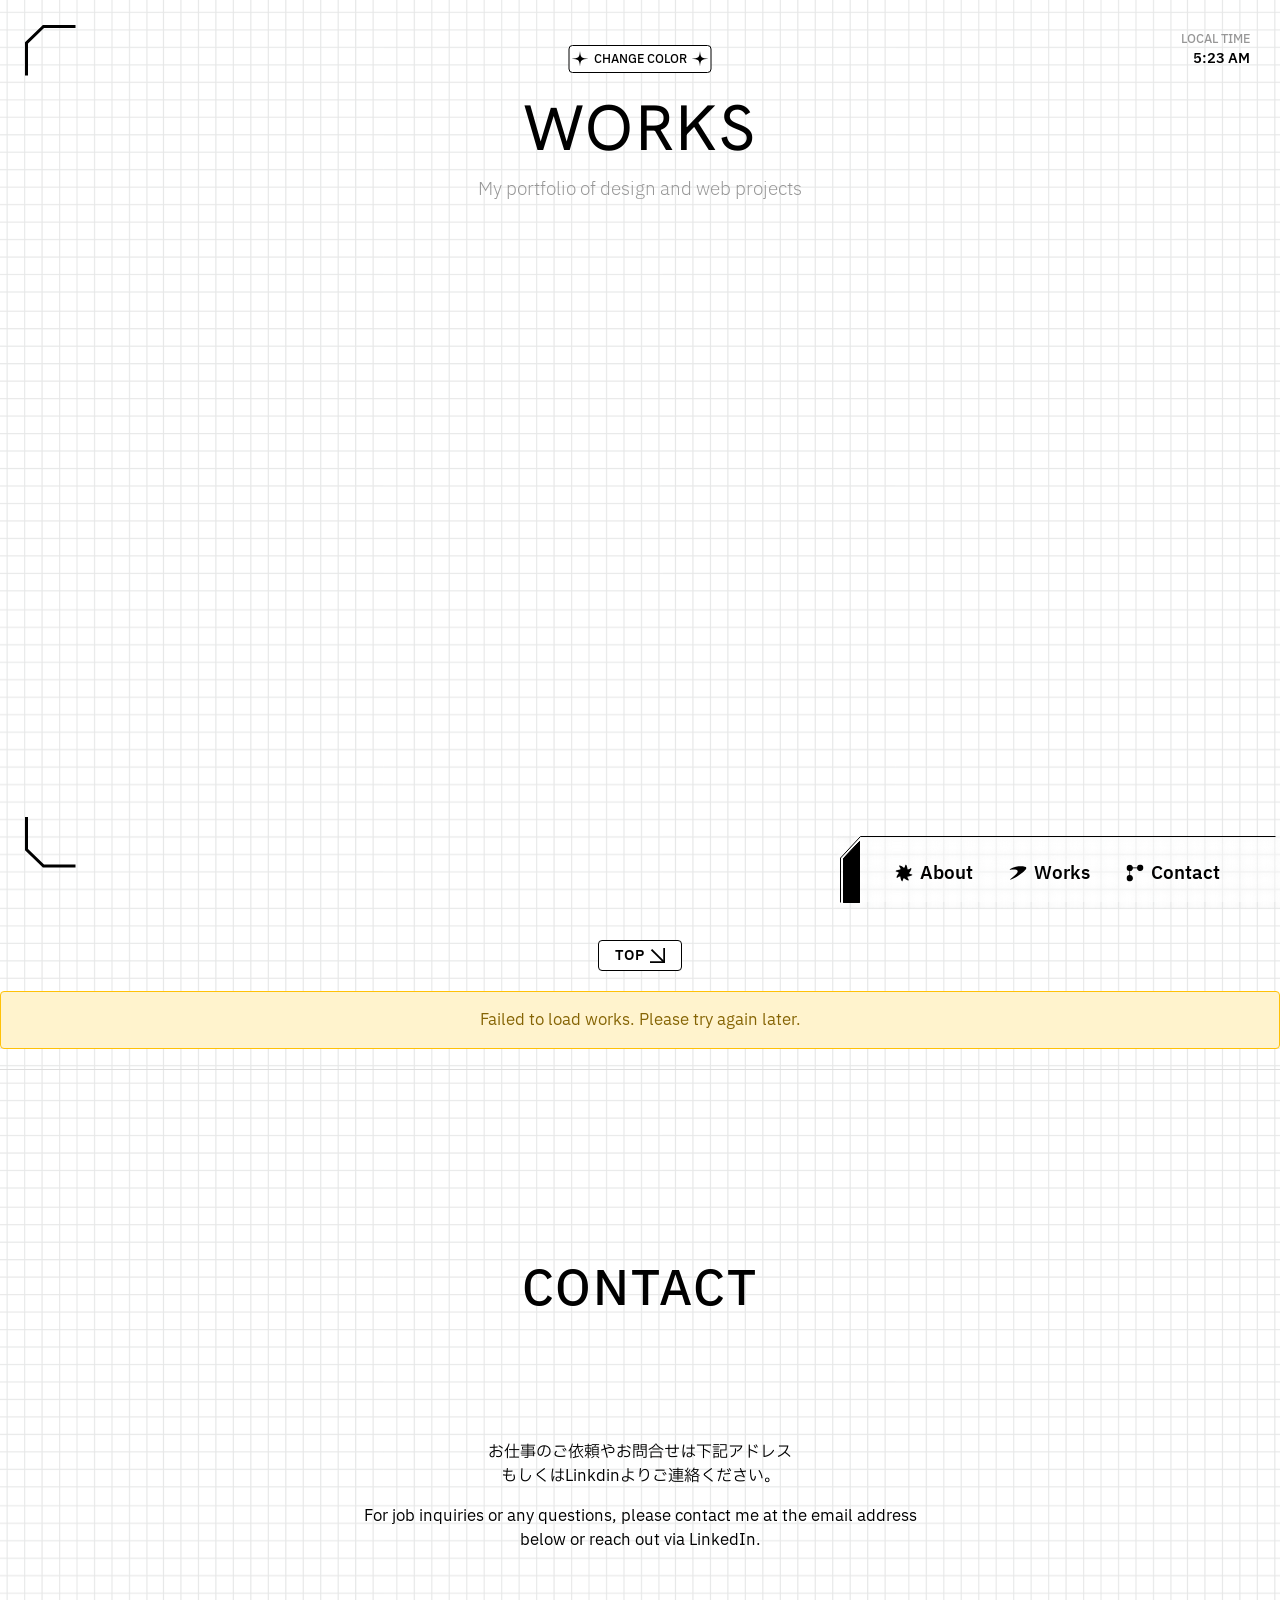
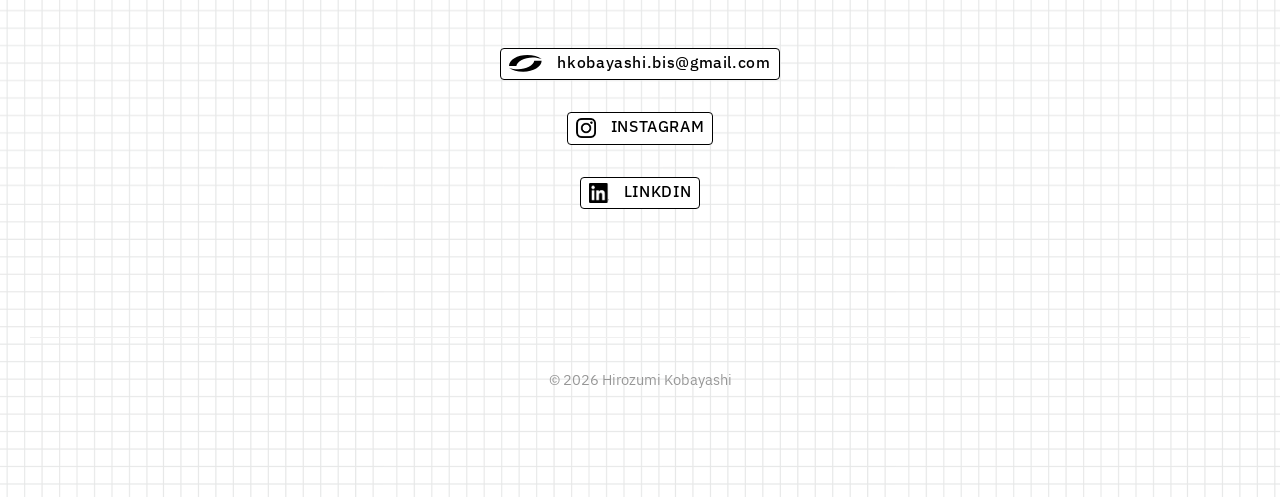
==== archive.html @ ba801292 "Initial commit" ====
<!DOCTYPE html>
<html lang="ja">

<head>
    <meta charset="UTF-8">
    <meta name="viewport" content="width=device-width, initial-scale=1.0">
    <title>Works - Zumi Portfolio</title>
    <link rel="preconnect" href="https://fonts.googleapis.com">
    <link rel="preconnect" href="https://fonts.gstatic.com" crossorigin>
    <link
        href="https://fonts.googleapis.com/css2?family=Hanken+Grotesk:ital,wght@0,100..900;1,100..900&family=IBM+Plex+Sans+JP:wght@100;200;300;400;600;700&display=swap"
        rel="stylesheet">
    <link rel="stylesheet" href="style.css">
    <link rel="stylesheet" href="assets/css/main.css">
    <link rel="stylesheet" href="assets/css/archive.css">
</head>

<body>
    <!-- Navigation Fixed Header -->
     <header class="site-header fixed-header">
        <div class="header-container">
            <div class="header-border">
                <svg xmlns="http://www.w3.org/2000/svg" width="436" height="67" viewBox="0 0 436 67" fill="none">
                    <path id="border1" d="M19.5 5.5V66.5H3.5V22.5L19.5 5.5Z" fill="black" />
                    <path id="border2" d="M435.5 0.5H20.4661L0.5 22.0278V66.5M19.5 5.5V66.5H3.5V22.5L19.5 5.5Z"
                        stroke="black" />
                </svg>
                <!-- Primary Navigation -->
                <nav class="site-nav">
                    <ul class="nav-menu">
                        <li class="nav-item">
                            <a href="index.html#about" class="nav-link">
                                <svg xmlns="http://www.w3.org/2000/svg" width="337" height="337" viewBox="0 0 337 337"
                                    fill="none" alt="About Icon" class="nav-icon">
                                    <path
                                        d="M334.28 197C313.28 193 290.28 189 272.28 176C267.28 167 275.28 159 281.28 152C296.28 131 308.28 112 314.28 87C315.28 80 312.28 70 304.28 71C288.28 85 268.28 96 247.28 99C242.28 100 239.28 95 238.28 91C235.28 63 227.28 36 216.28 11C213.28 5 207.28 0 200.28 0C193.28 1 195.28 10 194.28 15C190.28 33 186.28 50 175.28 64C172.28 68 167.28 66 163.28 64C138.28 46 115.28 30 86.28 22C81.28 21 77.28 23 73.28 25C69.28 27 71.28 30 71.28 32C82.28 51 96.28 67 99.28 89C99.28 94 95.28 97 91.28 97C62.28 101 36.28 108 10.28 120C3.28004 124 -2.71996 132 1.28004 140C22.28 143 42.28 147 61.28 159C65.28 161 67.28 165 65.28 169C54.28 188 40.28 204 31.28 224C27.28 233 24.28 241 21.28 250C20.28 256 22.28 262 27.28 265C29.28 266 32.28 266 34.28 264L37.28 261C40.28 260 42.28 258 44.28 256C59.28 248 72.28 237 89.28 238C92.28 238 95.28 238 96.28 242C99.28 254 99.28 265 102.28 277C103.28 281 104.28 284 105.28 288C110.28 302 113.28 316 122.28 329C125.28 334 132.28 339 139.28 335C143.28 318 145.28 302 152.28 286C156.28 279 160.28 268 169.28 272C174.28 274 179.28 278 184.28 282C204.28 297 226.28 307 249.28 315C253.28 316 257.28 315 260.28 313C262.28 311 267.28 308 265.28 305C252.28 287 240.28 268 236.28 247C238.28 239 247.28 238 254.28 238C280.28 235 304.28 227 328.28 215C333.28 212 339.28 203 334.28 197Z" />
                                </svg>
                                <span>About</span>
                            </a>
                        </li>
                        <li class="nav-item">
                            <a href="./archive.html" class="nav-link">
                                <svg xmlns="http://www.w3.org/2000/svg" width="370" height="292" viewBox="0 0 370 292"
                                    fill="none" class="nav-icon" alt="Works Icon">
                                    <path
                                        d="M44.8409 281.771C-87.4091 331.661 196.751 181.841 177.921 102.111C162.391 36.3907 -89.9589 108.481 34.2611 45.6407C155.011 -15.4493 352.221 -9.90923 368.971 31.0408C384.511 69.0108 177.081 231.881 44.8309 281.771H44.8409Z" />
                                </svg>
                                <span>Works</span>
                            </a>
                        </li>
                        <li class="nav-item">
                            <a href="#contact" class="nav-link">
                                <svg xmlns="http://www.w3.org/2000/svg" width="197" height="195" viewBox="0 0 197 195"
                                    fill="none" class="nav-icon" alt="Contact Icon">
                                    <path
                                        d="M159.171 0C139.929 0 124.094 14.5736 122.094 33.2848H74.1965C71.5914 15.2337 56.0668 1.35951 37.2927 1.35951C16.6954 1.35951 0 18.055 0 38.6523C0 57.8939 14.5737 73.7288 33.2849 75.7288V120.385C14.5737 122.385 0 138.22 0 157.462C0 178.059 16.6954 194.754 37.2927 194.754C57.8899 194.754 74.5855 178.059 74.5855 157.462C74.5855 138.22 60.0118 122.385 41.3006 120.385V75.7288C59.1435 73.8192 73.2142 59.332 74.4794 41.3045H122.09C124.09 60.0157 139.925 74.5894 159.167 74.5894C179.764 74.5894 196.46 57.8939 196.46 37.2967C196.46 16.6994 179.764 0.00393311 159.167 0.00393311L159.171 0Z" />
                                </svg>
                                <span>Contact</span>
                            </a>
                        </li>
                    </ul>
                </nav>
            </div>
            <div class="header-bg">
                <svg xmlns="http://www.w3.org/2000/svg" width="445" height="66" viewBox="0 0 445 66" fill="none">
                    <foreignObject x="0" y="0" width="0" height="0">
                        <div xmlns="http://www.w3.org/1999/xhtml"
                            style="backdrop-filter:blur(0px);clip-path:url(#bgblur_0_22_301_clip_path);height:100%;width:100%">
                        </div>
                    </foreignObject>
                    <path data-figma-bg-blur-radius="0" d="M20 0.133975L445 0V66H0V21.5L20 0.133975Z" fill="white"
                        fill-opacity="0.4" />
                    <defs>
                        <clipPath id="bgblur_0_22_301_clip_path" transform="translate(0 0)">
                            <path d="M20 0.133975L445 0V66H0V21.5L20 0.133975Z" />
                        </clipPath>
                    </defs>
                </svg>

            </div>
        </div>
    </header>

    <div class="screen-frame top">
        <svg xmlns="http://www.w3.org/2000/svg" width="51" height="51" viewBox="0 0 51 51" fill="none">
            <path d="M50.5 1.5L18.5 1.5L1.5 18V50.5" stroke="black" stroke-width="3" />
        </svg>
    </div>

    <div class="screen-frame bottom">
        <svg xmlns="http://www.w3.org/2000/svg" width="51" height="51" viewBox="0 0 51 51" fill="none">
            <path d="M50.5 49H18.5L1.5 32.5V0" stroke="black" stroke-width="3" />
        </svg>
    </div>

    <div class="local-time">
        <p class="time-label">LOCAL TIME</p>
        <p class="time-display" id="current-time">--:-- --</p>
    </div>

    <button id="btn-toggle"><svg xmlns="http://www.w3.org/2000/svg" width="17" height="16" viewBox="0 0 17 16"
            fill="none">
            <path
                d="M17 7.81817C9.71271 8.43728 9.16754 8.93359 8.5 15.6363C7.8269 8.93359 7.28729 8.43216 0 7.81817C7.28729 7.19906 7.83246 6.70275 8.5 0C9.1731 6.70275 9.71271 7.20418 17 7.81817Z" />
        </svg><span>CHANGE COLOR</span><svg xmlns="http://www.w3.org/2000/svg" width="17" height="16"
            viewBox="0 0 17 16" fill="none">
            <path
                d="M17 7.81817C9.71271 8.43728 9.16754 8.93359 8.5 15.6363C7.8269 8.93359 7.28729 8.43216 0 7.81817C7.28729 7.19906 7.83246 6.70275 8.5 0C9.1731 6.70275 9.71271 7.20418 17 7.81817Z" />
        </svg></button>

    <!-- Main Content Wrapper -->
    <div class="site-main-wrapper">
        <!-- Works Archive Section -->
        <section class="archive-section">
            <div class="archive-container">
                <!-- ページタイトル -->
                <div class="archive-header">
                    <h1>Works</h1>
                    <p>My portfolio of design and web projects</p>
                </div>

                <!-- Works グリッド -->
                <div class="works-grid" id="works-grid">
                    
                </div>
            </div>
            </section>
             <div class="link-wrapper" style="justify-content: center;">
                    <a href="./index.html" class="link-btn" target="_blank" rel="noopener noreferrer">
                        <span>TOP</span><svg xmlns="http://www.w3.org/2000/svg" width="15" height="15"
                            viewBox="0 0 39 39" fill="none">
                            <path d="M37 0V37H0" stroke-width="5"></path>
                            <line x1="35.9393" y1="36.0607" x2="3.93934" y2="4.06066" stroke-width="5"></line>
                        </svg>
                    </a>
                </div>
    </div>

    <!-- エラーメッセージ用 -->
    <div class="error-message" id="error-message" style="display: none;"></div>

    <!-- Footer -->
    <footer class="site-footer" id="contact">
            <div class="footer-container">
                <section class="contact-section">
                    <div class="contact-header">
                        <h2>Contact</h2>
                    </div>

                    <div class="contact-content">
                        <div class="contact-message">
                            <p>お仕事のご依頼やお問合せは下記アドレス<br>
                                もしくはLinkdinよりご連絡ください。</p>
                            <p>For job inquiries or any questions, please contact me at the email address below or reach
                                out via LinkedIn.</p>
                        </div>

                        <!-- Contact Links -->
                        <div class="contact-links">
                            <!-- Email -->
                            <a href="mailto:hkobayashi.bis@gmail.com" class="link-box email-link">
                                <svg xmlns="http://www.w3.org/2000/svg" width="33" height="17" viewBox="0 0 33 17"
                                    fill="none">
                                    <path
                                        d="M32.616 3.98827C30.0295 2.97522 26.9284 2.38487 23.5957 2.38487C15.231 2.38487 8.32946 6.10113 7.33794 10.9002H0C0 4.87999 8.23488 0 18.3934 0C24.1247 0 29.2435 1.55317 32.616 3.98893V3.98827Z" />
                                    <path
                                        d="M0 12.6695C2.58645 13.6826 5.68757 14.2729 9.02027 14.2729C17.385 14.2729 24.2865 10.5567 25.278 5.75757H32.616C32.616 11.7778 24.3811 16.6578 14.2225 16.6578C8.49124 16.6578 3.37249 15.1046 0 12.6689V12.6695Z"
                                        fill="black" />
                                </svg>
                                <span>hkobayashi.bis@gmail.com</span>
                            </a>

                            <!-- Instagram -->
                            <a href="https://www.instagram.com/zumi_3132" class="link-box instagram-link"
                                target="_blank" rel="noopener noreferrer">
                                <figure class="icon-box">
                                    <div class="icon-shadow"></div>
                                    <img src="assets/images/insta-i.png" alt="Instagram Icon" class="contact-icon">
                                </figure>
                                <span>INSTAGRAM</span>
                            </a>

                            <!-- LinkedIn -->
                            <a href="www.linkedin.com/in/zumi3132" class="link-box linkedin-link" target="_blank"
                                rel="noopener noreferrer">
                                <figure class="icon-box">
                                    <div class="icon-shadow"></div>
                                    <img src="assets/images/linkdin-i.png" alt="LinkedIn Icon" class="contact-icon">
                                </figure>
                                <span>LINKDIN</span>
                            </a>
                        </div>
                    </div>

                    <!-- Copyright -->
                    <div class="copyright">
                        <p>© 2026 Hirozumi Kobayashi</p>
                    </div>
                </section>
            </div>
        </footer>
    <script src="assets/js/main.js"></script>
    <script src="assets/js/archive.js"></script>
</body>

</html>
---- style.css ----
/*!
Theme Name: My Portfolio
Theme URI: https://example.com
Author: Hirozumi Kobayashi
Author URI: https://example.com
Description: A modern web design portfolio theme
Version: 1.0.0
License: GPL v2 or later
License URI: https://www.gnu.org/licenses/gpl-2.0.html
Text Domain: my-portfolio
Domain Path: /languages
*/

/* Reset & Base Styles */
* {
  margin: 0;
  padding: 0;
  box-sizing: border-box;
}

html, body {
  width: 100%;
  height: 100%;
}

body {
  font-family: 'IBM Plex Sans JP', 'Noto Sans JP', sans-serif;
  font-size: 16px;
  line-height: 1.5;
  color: var(--color-primary);
  background:url('assets/images/whole-bg.png') repeat center center;
  background-size: 40% auto;
}

/* Typography */
h1, h2, h3, h4, h5, h6 {
  font-family:  'IBM Plex Sans JP', 'Noto Sans JP', sans-serif;
  font-weight: 500;
  line-height: 1.2;
  margin: 0;
}

h1 {
  font-size: 150px;
  font-weight: 400;
  letter-spacing: 0;
  line-height: 1;
}

h2 {
  font-size: 64px;
  letter-spacing: 2.56px;
  text-transform: uppercase;
  margin-bottom: 24px;
}

p {
  margin: 0;
  margin-block-start: 0;
    margin-block-end: 0;
}

a {
  color: var(--color-primary);
  text-decoration: none;
}

a:hover {
  text-decoration: underline;
  transition:all 0.3s ease;
}
.wait:hover {
  cursor: url('./assets/images/wait-hover.png'), auto;
}
/* Container */
.container {
  max-width: 1280px;
  margin: 0 auto;
  padding: 0 30px;
}

/* Navigation */
nav {
  font-family: 'Hanken Grotesk', sans-serif;
  font-size: 18px;
  font-weight: 600;
}

nav ul {
  list-style: none;
  display: flex;
  gap: 36px;
  align-items: center;
}

nav li {
  display: flex;
  gap: 8px;
  align-items: center;
}

nav a {
  color: var(--color-primary);
  text-decoration: none;
  transition: opacity 0.3s ease;
}

nav a:hover {
  opacity: 0.7;
}

/* Buttons */
button, .btn {
  border: 1px solid ;
  background: #fff;
  font-size: 14px;
  cursor: pointer;
  transition: all 0.3s ease;
  font-family: 'IBM Plex Sans JP', sans-serif;
  font-weight: 500;
}

button:hover, .btn:hover {
  background: var(--color-primary);
  color: #fff;
}
.link-btn{
  font-size: 14px;
  font-weight: 600;
  text-transform: uppercase;
  letter-spacing: 0.48px;
  color: var(--color-primary);
  background-color: var(--color-secondary); 
  border: 1px solid var(--color-primary); 
  padding: 4px 16px;
  border-radius: 4px;
  cursor: pointer;
  align-items: center;
  display: inline-flex;
  gap: 6px;
}
.link-btn svg path,
.link-btn svg line {
  stroke: var(--color-primary);
}
.link-btn:hover svg {
  transition: 0.3s ease-in-out;
  transform: rotate(-45deg);
}

/* Links with Icons */
.link-box {
  display: inline-flex;
  align-items: center;
  gap: 15px;
  border: 1px solid ;
  padding: 8px;
  border-radius: 4px;
  background: #fff;
  font-size: 18px;
  font-family: 'IBM Plex Sans JP', sans-serif;
  font-weight: 500;
  letter-spacing: 0.72px;
  margin: 16px 0;
}

.link-box img {
  width: 20px;
  height: 20px;
}
.shadow-wrapper {
      filter: drop-shadow(-7px 7px 0 rgb(196, 196, 196, 0.9));

}
/* Sections */
section {
  padding: 96px 0;
}

/* Works Section */
.works-section {
  padding: 96px 0;
}

.section-container {
  max-width: 1280px;
  margin: 0 auto;
  padding: 0 30px;
}

.section-title {
  font-size: 48px;
  letter-spacing: 2.56px;
  text-transform: uppercase;
  margin-bottom: 64px;
  font-family: "IBM Plex Sans JP", sans-serif;
  font-weight: 500;
}

/* Works Grid */
/* Styles managed by archive.css for works-grid layout */

.portfolio-item {
  cursor: pointer;
  transition: transform 0.3s ease;
}

.portfolio-item:hover {
  transform: translateY(-8px);
  opacity: 0.8;
}

.portfolio-thumbnail {
  width: 100%;
  height: 300px;
  overflow: hidden;
  border-radius: 4px;
  margin-bottom: 16px;
  background: #f0f0f0;
}

.portfolio-image {
  width: 100%;
  height: 100%;
  object-fit: cover;
}

.placeholder-image {
  display: flex;
  align-items: center;
  justify-content: center;
  width: 100%;
  height: 100%;
  background: #e0e0e0;
  color: #999;
  font-size: 14px;
}

.portfolio-info {
  padding: 0 8px;
}

.portfolio-title {
  font-size: 20px;
  font-weight: 600;
  margin-bottom: 8px;
  font-family: 'Hanken Grotesk', sans-serif;
}

.portfolio-role,
.portfolio-tool,
.portfolio-period {
  font-size: 14px;
  color: var(--color-accent);
  margin-bottom: 4px;
}

/* Work Detail Section */
.work-detail-section {
  padding: 96px 0;
}

.back-link {
  display: inline-block;
  margin-bottom: 32px;
  font-size: 16px;
  font-weight: 500;
  color: var(--color-primary);
  text-decoration: none;
  transition: opacity 0.3s ease;
}

.back-link:hover {
  opacity: 0.7;
}

.work-detail {
  padding: 48px;
  border-radius: 4px;
}

.work-detail-header h1 {
  font-size: 48px;
  font-weight: 400;
  margin-bottom: 32px;
  font-family: 'Hanken Grotesk', sans-serif;
}

.work-detail-meta {
  display: grid;
  grid-template-columns: repeat(auto-fit, minmax(200px, 1fr));
  gap: 32px;
  margin-bottom: 48px;
  padding-bottom: 48px;
  border-bottom: 1px solid #f0f0f0;
}

.meta-item h4 {
  font-size: 12px;
  font-weight: 600;
  color: var(--color-accent);
  text-transform: uppercase;
  letter-spacing: 0.48px;
  margin-bottom: 8px;
  font-family: 'IBM Plex Sans JP', sans-serif;
}

.meta-item p {
  font-size: 16px;
  color: var(--color-primary);
}

.work-detail-thumbnail {
  margin-bottom: 48px;
}

.work-detail-thumbnail img {
  width: 100%;
  height: auto;
  border-radius: 4px;
}

.work-section {
  margin-bottom: 48px;
}

.work-section h2 {
  font-size: 24px;
  letter-spacing: 0;
  text-transform: none;
  margin-bottom: 16px;
  font-family: 'Hanken Grotesk', sans-serif;
}

.work-content {
  font-size: 16px;
  line-height: 1.8;
  color: var(--color-primary);
}

.work-images {
  display: grid;
  grid-template-columns: repeat(auto-fit, minmax(250px, 1fr));
  gap: 24px;
}

.work-image-figure {
  margin: 0;
  overflow: hidden;
  border-radius: 4px;
}

.work-image {
  width: 100%;
  height: auto;
  display: block;
}

/* No Works Message */
.no-works,
.loading {
  text-align: center;
  padding: 48px;
  font-size: 18px;
  color: var(--color-accent);
}

/* Contact Section */
.contact-section {
  text-align: center;
}

.contact-header {
  margin-bottom: 48px;
}

.contact-message {
  margin-bottom: 32px;
  font-size: 16px;
  line-height: 1.8;
}

.contact-links {
  display: flex;
  gap: 24px;
  justify-content: center;
  flex-wrap: wrap;
  margin-bottom: 32px;
}
.icon-box {
  position: relative;
  width: 20px;
  height:20px;
}
.contact-icon {
  width: 24px;
  height: 24px;
  position: relative;
  z-index: 1;
}
.icon-shadow {
  content: '';
  width: 20px;
  height:20px;
  background-color:var(--color-primary);
  position: absolute;
  top: 0;
  left: 0;
  mix-blend-mode: lighten;
  z-index: 2;
}

.copyright {
  margin-top: 48px;
  padding-top: 48px;
  border-top: 1px solid #f0f0f0;
  font-size: 14px;
  color: var(--color-accent);
}

/* Responsive */
@media (max-width: 768px) {
  h1 {
    font-size: 48px;
  }

  h2 {
    font-size: 32px;
    letter-spacing: 1.28px;
  }

  nav ul {
    gap: 20px;
  }

  nav a {
    font-size: 14px;
  }

  section {
    padding: 48px 0;
  }

  .container {
    padding: 0 20px;
  }

  .section-container {
    padding: 0 20px;
  }

  .works-grid {
    grid-template-columns: 1fr;
    gap: 24px;
  }

  .portfolio-thumbnail {
    height: 200px;
  }

  .work-detail {
    padding: 24px;
  }

  .work-detail-header h1 {
    font-size: 32px;
  }

  .work-detail-meta {
    grid-template-columns: 1fr;
    gap: 16px;
  }

  .work-images {
    grid-template-columns: 1fr;
  }

  .contact-links {
    flex-direction: column;
  }
}
---- assets/css/main.css ----
/* Additional Styles for My Portfolio Theme */

:root {
  --color-primary: #000;
  --color-secondary: #fff;
  --color-accent: #969696;
  --spacing-xs: 8px;
  --spacing-sm: 16px;
  --spacing-md: 24px;
  --spacing-lg: 48px;
  --spacing-xl: 96px;
  --radius: 4px;
  --transition: all 0.3s ease;
  --bp-tablet: 768px;
  --bp-mobile: 480px;
}

/* Header Styles */
.site-header {
  position: fixed;
  bottom: -1vh;
  right: 0;
  background: transparent;
  z-index: 1000;
  padding: 0 ;
}

.header-container {
  display: flex;
  justify-content: space-between;
  align-items: center;
  margin: 0 auto;
}
.header-border {
  fill: #fff;
  stroke-width: 1px;
  stroke: var(--color-primary);
  position: absolute;
  top: 50%;
  left: 50%;
  transform: translate(-50%, -50%);
  z-index: 99;
}
.header-border svg #border1 {
  fill: var(--color-primary);
}
.header-border svg #border2 {
  stroke: var(--color-primary);
}
.header-bg {
  fill: rgba(255, 255, 255, 0.9);
  backdrop-filter: blur(3px);
}
.site-logo {
  flex: 0 0 auto;
}

.site-logo img {
  height: 66px;
  width: auto;
}

.site-nav {
  flex: 1 1 auto;
  display: flex;
  justify-content: center;
  position: absolute;
  top: 50%;
  left: 50%;
  transform: translate(-50%, -50%);
}

.nav-menu {
  list-style: none;
  display: flex;
  gap: 36px;
}

.nav-item {
  display: flex;
  gap: 8px;
  align-items: center;
}

.nav-link {
  display: flex;
  gap: 8px;
  align-items: center;
  color: var(--color-primary);
  text-decoration: none;
  font-family: "IBM Plex Sans JP", sans-serif;
  font-size: 18px;
  font-weight: 600;
  transition: var(--transition);
}

.nav-link:hover {
  opacity: 0.7;
}

.nav-icon {
  width: 17px;
  height: 17px;
  color: var(--color-primary);
}
.nav-icon path {
  fill: var(--color-primary);
}

.local-time {
  position: fixed;
  top: 30px;
  right: 30px;
  flex: 0 0 auto;
  text-align: right;
  font-size: 12px;
  font-weight: 500;
  z-index: 999;
}

.time-label {
  color: var(--color-accent);
  font-size: 12px;
}

.time-display {
  font-size: 14px;
  font-weight: 600;
}
.screen-frame {
  position: fixed;
  left: 25px;
  stroke-width: 1px;
  stroke: var(--color-primary);
}
.screen-frame path {
  stroke: var(--color-primary);
}
.screen-frame.top {
  top: 25px;
}
.screen-frame.bottom {
  bottom: 25px;
}
#btn-toggle {
  display: flex;
  position: fixed;
  top: 5%;
  right: 50%;
  transform: translateX(50%);
  padding: 4px 2px;
  justify-content: center;
  align-items: center;
  gap: 5px;
  align-self: stretch;
  font-size: 12px;
  font-family: "IBM Plex Sans JP";
  font-weight: 500;
  color: var(--color-primary);
  border: 1px solid var(--color-primary);
  border-radius: 4px;
  cursor: pointer;
  transition: all 0.3s ease;
  z-index: 999;
}
#btn-toggle path {
  fill: var(--color-primary);
}
#btn-toggle :hover{
  color: var(--color-secondary);
}
#btn-toggle :hover path {
  fill: var(--color-secondary);
}
#btn-toggle.active {
  background: var(--color-primary);
  color: var(--color-secondary);
}
#btn-toggle.active path {
  fill: var(--color-secondary);
}
#btn-toggle.active :hover path {
  fill: var(--color-primary);
}
/* Hero Section */
.hero-section {
  padding-top: 60px;
  padding-bottom: 48px;
}

.hero-container {
  display: grid;
  grid-template-columns: 1fr 1fr;
  gap: 64px;
  max-width: 1280px;
  margin: 0 auto;
  padding: 0 40px;
  align-items: center;
  height: 85vh;
}

.hero-left {
  display: flex;
  flex-direction: column;
  gap: 1.1vw;
  align-items: flex-start;
  height: 100%;
  justify-content: space-between;
}

.hero-title {
  font-size: 48px;
  font-family: "IBM Plex Sans JP", sans-serif;
  font-weight: 500;
  line-height: 1;
  margin-bottom: 15px;
}

.hero-subtitle {
  display: flex;
  flex-direction: column;
  gap: 45px;
  margin-bottom: 30px;
}

.hero-subtitle h2 {
  font-size: 24px;
  font-weight: 500;
  letter-spacing: 2.56px;
  text-transform: uppercase;
  line-height: 1.2;
  margin: 0;
}

.portfolio-preview img {
  width: 100%;
  height: auto;
  display: block;
}

.compass-box {
  width: 112px;
  height: 160px;
  display: flex;
  flex-direction: column;
  align-items: center;
  justify-content: center;
  background: var(--color-primary); /* これがボーダー色 */
  padding: 20px 1px 1px 1px;
  gap: 5%;
  clip-path: polygon(0 0, 100% 0, 100% 100%, 20px 100%, 0 calc(100% - 20px));
}
.box-inner {
  width: 100%;
  height: 100%;
  background: #fff;
  clip-path: inherit; /* 同じ形にする */
}

/* SVG はボックス幅に合わせて正方形で収める */
.compass-wrap {
  width: 80%;
  aspect-ratio: 1 / 1;
  flex-shrink: 0;
  margin: 10px auto 5px;
}
svg#compass {
  width: 100%;
  height: 100%;
  overflow: visible;
  display: block;
}
.compass-wrap svg circle,
.compass-wrap svg line {
  stroke: var(--color-primary);
}
.compass-wrap #needle polygon {
  fill: var(--color-primary);
}
/* テキスト表示エリア */
.readout {
  width: 100%;
  display: flex;
  flex-direction: column;
  align-items: center;
  gap: 2%;
}

.deg {
  font-size: 9.5%; /* 124px × 9.5% ≈ 11.8px */
  letter-spacing: 0.02em;
  color: var(--color-primary);
  white-space: nowrap;
  /* フォントサイズをボックス幅基準に */
  font-size: clamp(10px, 9.5%, 12px);
}

.dir {
  font-size: clamp(10px, 8%, 10px);
  letter-spacing: 0.05em;
  color: #aaa;
  min-height: 1em;
}
.scroll-btn {
  display: inline-flex;
  flex-direction: column;
  align-items: center;
  width: 42px;
  height: auto;
  justify-content: center;
  gap: 10px;
  background: transparent;
  border-radius: 50%;
  font-family: "IBM Plex Sans JP";
  font-size: 11px;
  font-style: normal;
  font-weight: 600;
  line-height: normal;
  letter-spacing: -0.22px;

}
.scroll-btn path,
.scroll-btn line {
  stroke: var(--color-primary);
}
.scroll-btn:hover svg {
  transition: 0.3s ease-in-out;
  transform: rotate(45deg);
}
.shadow-wrapper:has(.compass-box) {
  position: absolute;
  top: 20%;
  right: 30px;
}
.hero-left-bottom{
  width: 40%;
}
.shadow-wrapper:has(.intro-txt) {
  position: relative;
  width: 100%;
  max-width: 300px;
  margin-top: 20px;
}
.intro-txt {
  color: var(--color-primary);
  font-family: "IBM Plex Sans JP";
  font-size: 11px;
  font-style: normal;
  font-weight: 400;
  line-height: 110%; /* 15.4px */
  text-transform: uppercase;
  display: flex;
  flex-direction: column;
  align-items: center;
  justify-content: center;
  background: var(--color-primary); /* これがボーダー色 */
  padding: 20px 1px 1px 1px;
  gap: 5%;
  clip-path: polygon(0 0, 100% 0, 100% 100%, 20px 100%, 0 calc(100% - 20px));
}
.intro-txt .box-inner {
  padding: 12px 12px 17px 12px;
}
.intro-txt .box-inner p{
  overflow: hidden;
   animation: typing 2s steps(11), typingEffect .5s step-end infinite alternate;
}

/* 影 */
.card-shadow {
  filter: drop-shadow(-7px 7px 0 rgb(196, 196, 196, 0.9));
  position: absolute;
  width: 57%;
}
.card-shadow#no1 {
  top: 48%;
  right: 50%;
  transform: translate(50%, -50%);
  z-index: 4;
  perspective: 500px;
  touch-action: pinch-zoom;
}
#no1 .card-border-outer:before {
  content: "";
  position: absolute;
  top: 0;
  right: 0;
  width: 5%;
  height: auto;
  aspect-ratio: 1 / 1;
  background: url("../images/close-b.png") no-repeat center center / contain;
   background-color: var(--color-primary);
  z-index: 3;
}


/* 黒い細ボーダー */
.card-border-outer {
  padding: 1px;
  background: var(--color-primary);
  clip-path: polygon(
    0 9%,
    4.5% 0,
    100% 0,
    100% 9%,
    100% 82.5%,
    95.5% 90%,
    60.5% 90%,
    54.5% 98%,
    4.5% 98%,
    0 89%
  );
   --ease-out-cubic: cubic-bezier(0.33, 1, 0.68, 1);

  transition: rotate 0.2s var(--ease-out-cubic);
}


/* 白い太ボーダー */
.card-border-inner {
  padding: 5px;
  background: #fff;
  clip-path: inherit;
}

/* 中身 */
.card-content {
  width: 100%;
  height: 100%;
  overflow: hidden;
  clip-path: inherit;
}

.card-content img {
  width: 100%;
  height: 100%;
  object-fit: cover;
}
.card-content .transparent{
  background:
    repeating-radial-gradient(#000 0 0.0001%, var(--color-secondary) 0 0.0002%)
      50% 0/2500px 2500px,
    repeating-conic-gradient(#000 0 0.0001%, var(--color-secondary) 0 0.0002%)
      60% 60%/2500px 2500px;
  background-blend-mode: difference;
  animation: tv_noise 3s infinite alternate;
  width: 100%;
  aspect-ratio: 27/16;
}
@keyframes tv_noise {
  100% {
    background-position:
      50% 0,
      60% 50%;
  }
}
.shadow-wrapper::before{
  content: "";
    position: absolute;
    top: 0;
    right: 0;
    height: 19px;
    aspect-ratio: 1 / 1;
    background: url("../images/close-b.png") no-repeat center center / contain;
    background-color: var(--color-primary);
    z-index: 3;
}
.shadow-wrapper:has(.meter-container) {
    position: absolute;
    bottom:34%;
    right: 50px;
}
.meter-container {
  width: 166px;
  height: auto;
  clip-path: polygon(0 0, 100% 0, 100% 100%, 20px 100%, 0 calc(100% - 20px));
  background-color: var(--color-primary);
  padding: 20px 1px 1px 1px;
}
.meter-inner {
  width: 100%;
  height: 100%;
  background: #fff;
  clip-path: inherit; /* 同じ形にする */
  padding: 5px 0 15px;
}
.row {
  border-top: 1.5px solid var(--color-text-primary);
  padding: 0.4rem 0 0.5rem;
  width: 90%;
  margin: 0 auto;
      border-bottom: 1px solid var(--color-primary);
}
.row:last-child {
  border-bottom: 1.5px solid var(--color-text-primary);
  padding-bottom: 0.1rem;
}
.top-line {
  display: flex;
  align-items: center;
  gap: 0;
  margin-bottom: 4px;
}
.num {
  font-size: 10px;
  font-weight: 500;
  letter-spacing: 0.04em;
  color: var(--color-text-primary);
  white-space: nowrap;
  margin-right: 4px;
}
.bar-area {
  flex: 1;
  height: 14px;
  overflow: hidden;
  position: relative;
}
.bar-area canvas {
  display: block;
  position: absolute;
  top: 0;
  left: 0;
  aspect-ratio: auto;
  width: 100px;
}
.label {
  font-size: 11px;
  font-weight: 500;
  letter-spacing: 0.02em;
  text-transform: uppercase;
  color: var(--color-text-primary);
  line-height: 1.3;
  margin-top: 3px;
}
.noise-line {
  width: 100%;
}
#portrait-inner {
  position: relative;
  overflow: hidden;
}

#portrait-inner img {
  display: block;
  width: 100%;
}

/* グリッチレイヤー */
#portrait-inner::before,
#portrait-inner::after {
  content: "";
  position: absolute;
  inset: 0;
  background: url("../images/self-portrait.png") no-repeat center/contain;
  opacity: 1;
}

/* About Section */
.about-section {
  padding: 96px 0;
}

.about-wrapper {
  max-width: 1280px;
  margin: 0 auto;
  padding: 0 30px;
}

.about-title {
  font-family: "IBM Plex Sans JP", sans-serif;
  font-size: 48px;
  font-weight: 500;
  text-transform: uppercase;
  letter-spacing: 2.88px;
  margin-bottom: 64px;
  text-align: right;
}

.about-content {
  display: grid;
  grid-template-columns: 264px 1fr;
  gap: 64px;
  align-items: flex-start;
}

.about-image-container {
  width: 264px;
  height: 264px;
  border: 2px solid var(--color-primary);
  flex-shrink: 0;
  overflow: hidden;
  position: relative;
}
.image-shadow{
  background-color: var(--color-primary);
  width: 100%;
  height: 100%;
  position: absolute;
  top: 0;
  left: 0;
  mix-blend-mode:lighten;
  opacity: 0.8;
}


.about-image {
  width: 100%;
  height: 100%;
  /* object-fit: cover; */
  display: block;
}

.about-info {
  display: flex;
  flex-direction: column;
  gap: 16px;
}

/* About Metadata */
.about-metadata {
  display: flex;
  flex-direction: column;
  gap: 0;
}

.metadata-row {
  display: grid;
  grid-template-columns: 100px 1fr;
  gap: 32px;
  padding: 8px 10px;
  border-bottom: 1px solid var(--color-primary);
  align-items: baseline;
  margin-left: 20px;
  position: relative;
}
.metadata-row::before {
  content: "";
  position: absolute;
  left: -16px;
  bottom: 6px;
  width: 20px;
  height: 1px;
  background: var(--color-primary);
  transform: rotate(45deg);
}

.metadata-label {
  font-family: "IBM Plex Sans JP", sans-serif;
  font-size: 14px;
  font-weight: 500;
  text-transform: uppercase;
  letter-spacing: 0.56px;
  color: var(--color-primary);
}

.metadata-value {
  font-family: "Hanken Grotesk", sans-serif;
  font-size: 16px;
  font-weight: 400;
  text-transform: uppercase;
  letter-spacing: 0.64px;
  color: var(--color-primary);
}

/* About Profile */
.about-profile {
  display: grid;
  grid-template-columns: 100px 1fr;
  gap: 32px;
  padding: 8px 10px 16px;
  border-bottom: 1px solid var(--color-primary);
  margin-left: 20px;
  position: relative;
  flex-shrink: 0;
}
.about-profile::before {
  content: "";
  position: absolute;
  left: -16px;
  bottom: 6px;
  width: 20px;
  height: 1px;
  background: var(--color-primary);
  transform: rotate(45deg);
}

.profile-header {
  display: flex;
  flex-direction: column;
  justify-content: start;
  gap: 24px;
  width: 100px;
}

.profile-title {
  font-family: "IBM Plex Sans JP", sans-serif;
  font-size: 14px;
  font-weight: 500;
  text-transform: uppercase;
  letter-spacing: 0.56px;
  color: var(--color-primary);
  margin: 0;
}

.language-toggle {
  display: flex;
  flex-direction: column;
  gap: 8px;
}

.lang-btn {
  font-family: "IBM Plex Sans JP", sans-serif;
  font-size: 16px;
  font-weight: 600;
  text-align: center;
  text-transform: uppercase;
  letter-spacing: 0.64px;
  line-height: 24px;
  background: transparent;
  width: 30px;
  border: 1px solid var(--color-primary);
  cursor: pointer;
  transition: all 0.3s ease;
  color: var(--color-primary);
  justify-content: center;
  align-items: center;
}

.lang-btn.active {
  background: var(--color-primary);
  color: var(--color-secondary);
}

.lang-btn:hover {
  opacity: 0.8;
}

.profile-text {
  font-family: "Noto Sans JP", sans-serif;
  font-size: 14px;
  line-height: 150%;
  letter-spacing: 0.64px;
  color: var(--color-primary);
  display: block;
  transition: opacity 0.3s ease;
}
.profile-text p {
  flex-shrink: 0;
}

.profile-text.hidden {
  display: none;
}

/* Works Section */
.works-section {
  padding: 96px 30px;
}

#works-container {
  max-width: 1280px;
  height: auto;
  margin: 0 auto;
}

.view-more-btn {
  display: inline-flex;
  align-items: center;
  gap: 8px;
  border: 1px solid var(--color-primary);
  background: transparent;
  padding: 12px 24px;
  border-radius: 4px;
  font-size: 12px;
  font-weight: 600;
  text-transform: uppercase;
  letter-spacing: 0.48px;
  cursor: pointer;
  transition: var(--transition);
  margin-bottom: 48px;
}

.view-more-btn:hover {
  background: var(--color-primary);
  color: white;
}
.link-wrapper {
  display: flex;
  justify-content: end;
  margin-top: 40px;
  width: 100%;
}


.portfolio-gallery,
.portfolio-grid {
  display: grid;
  grid-template-columns: repeat(3, 1fr);
  gap: 32px;
}

.portfolio-item {
  position: relative;
  overflow: hidden;
  border-radius: 8px;
  cursor: pointer;
  transition: transform 0.3s ease;
}

.portfolio-item:hover {
  transform: scale(1.02);
}

.portfolio-item:hover .portfolio-image {
  opacity: 0.8;
}

.portfolio-image-wrapper {
  position: relative;
  overflow: hidden;
  background: #f0f0f0;
  aspect-ratio: 1;
}

.portfolio-image {
  width: 100%;
  height: 100%;
  object-fit: cover;
  transition: opacity 0.3s ease;
}

.portfolio-placeholder {
  width: 100%;
  height: 100%;
  background:
    linear-gradient(
      135deg,
      #f0f0f0 25%,
      transparent 25%,
      transparent 75%,
      #f0f0f0 75%,
      #f0f0f0
    ),
    linear-gradient(
      135deg,
      #f0f0f0 25%,
      transparent 25%,
      transparent 75%,
      #f0f0f0 75%,
      #f0f0f0
    );
  background-size: 20px 20px;
  background-position:
    0 0,
    10px 10px;
  background-color: #fafafa;
}

.portfolio-title {
  font-size: 14px;
  font-weight: 600;
  text-transform: uppercase;
  letter-spacing: 0.56px;
  margin-top: 16px;
}

.portfolio-categories {
  display: flex;
  flex-wrap: wrap;
  gap: 8px;
  margin-top: 8px;
}

.portfolio-category {
  font-size: 12px;
  background: #f0f0f0;
  padding: 4px 8px;
  border-radius: 4px;
}

/* Footer */
.site-footer {
  border-top: 1px solid #ddd;
  padding: 96px 30px 10px;
}

.footer-container {
  max-width: 1280px;
  margin: 0 auto;
}

.contact-section {
  display: flex;
  flex-direction: column;
  gap: 48px;
}

.contact-header {
  position: relative;
}

.contact-header h2 {
  font-size: 48px;
  text-transform: uppercase;
  letter-spacing: 1.92px;
  margin-bottom: 24px;
}

.contact-content {
  display: flex;
  flex-direction: column;
  gap: 48px;
  align-items: center;
  text-align: center;
}

.contact-message {
  max-width: 591px;
}

.contact-message p {
  font-size: 16px;
  line-height: 1.5;
  margin-bottom: 16px;
}

.contact-links {
  display: flex;
  flex-direction: column;
  gap: 32px;
  width: auto;
}
.contact-links a svg path{
  fill: var(--color-primary);
}

.link-box {
  display: inline-flex;
  align-items: center;
  justify-content: center;
  gap: 15px;
  border: 1px solid var(--color-primary);
  padding: 4px 8px;
  border-radius: 4px;
  background: white;
  font-size: 15px;
  font-weight: 500;
  letter-spacing: 0.64px;
  text-decoration: none;
  color: var(--color-primary);
  transition: var(--transition);
  width: fit-content;
  margin: 0 auto;
}

.link-box:hover {
  background: var(--color-primary);
  color: white;
}

.contact-icon {
  width: 20px;
  height: 20px;
  flex-shrink: 0;
}

.copyright {
  text-align: center;
  padding-top: 32px;
  font-size: 14px;
  color: var(--color-accent);
}

/* Page Content */
.page-container {
  max-width: 1280px;
  margin: 0 auto;
  padding: 0 30px;
}

.page-content,
.page-about,
.page-works,
.single-portfolio,
.default-post {
  padding: 120px 30px 96px;
  background: white;
}

.page-content h1,
.page-about h1,
.page-works h1,
.single-portfolio h1 {
  font-size: 64px;
  text-transform: uppercase;
  letter-spacing: 2.56px;
  margin-bottom: 48px;
}

.page-body,
.page-content,
.portfolio-content {
  max-width: 900px;
  margin: 0 auto;
}

.page-body p,
.portfolio-content p {
  line-height: 1.8;
  margin-bottom: 16px;
  font-size: 16px;
}

/* Portfolio Filters */
.portfolio-filters {
  display: flex;
  gap: 12px;
  margin-bottom: 48px;
  flex-wrap: wrap;
}

.filter-btn {
  border: 1px solid var(--color-primary);
  background: white;
  padding: 8px 16px;
  border-radius: 4px;
  font-size: 14px;
  font-weight: 600;
  cursor: pointer;
  transition: var(--transition);
  text-transform: uppercase;
  letter-spacing: 0.56px;
}

.filter-btn:hover,
.filter-btn.active {
  background: var(--color-primary);
  color: white;
}

/* Related Works */
.related-works {
  margin-top: 96px;
  padding-top: 64px;
  border-top: 1px solid #ddd;
}

.related-works h2 {
  margin-bottom: 48px;
}

.related-works-grid {
  display: grid;
  grid-template-columns: repeat(3, 1fr);
  gap: 32px;
}

.related-item {
  text-align: center;
}

.related-item a {
  text-decoration: none;
  color: var(--color-primary);
}

/* Responsive Design */
@media (max-width: 1024px) {
  .hero-container,
  .portfolio-gallery,
  .portfolio-grid,
  .related-works-grid {
    grid-template-columns: 1fr;
  }

  .about-content {
    grid-template-columns: 1fr;
  }

  h1 {
    font-size: 80px;
  }

  .hero-title {
    font-size: 100px;
  }

  h2 {
    font-size: 48px;
  }
}

@media (max-width: 768px) {
  .site-header {
    padding: 20px;
  }

  .header-container {
    flex-direction: column;
    gap: 20px;
  }

  .nav-menu {
    gap: 20px;
    font-size: 14px;
  }

  .hero-section {
    padding-top: 100px;
    padding-bottom: 48px;
  }

  .hero-container {
    gap: 32px;
    padding: 0 20px;
  }

  .hero-title {
    font-size: 60px;
  }

  .hero-subtitle h2 {
    font-size: 32px;
    letter-spacing: 1.28px;
  }

  .about-section {
    padding: 48px 20px;
  }

  .about-wrapper {
    padding: 0 20px;
  }

  .about-title {
    font-size: 48px;
    letter-spacing: 1.92px;
    margin-bottom: 48px;
  }

  .about-content {
    grid-template-columns: 1fr;
    gap: 32px;
    align-items: center;
  }

  .about-image-container {
    margin: 0 auto;
  }

  .about-info {
    gap: 32px;
  }

  .works-section,
  .site-footer {
    padding: 48px 20px;
  }

  .section-title {
    font-size: 48px;
    letter-spacing: 1.92px;
  }

  .metadata-row {
    grid-template-columns: 1fr;
    gap: 8px;
  }

  .portfolio-gallery,
  .portfolio-grid,
  .related-works-grid {
    grid-template-columns: repeat(2, 1fr);
    gap: 20px;
  }

  .contact-message p {
    font-size: 14px;
  }

  .link-box {
    font-size: 14px;
  }

  .page-content h1,
  .page-about h1,
  .page-works h1,
  .single-portfolio h1 {
    font-size: 48px;
  }
}

@media (max-width: 480px) {
  .hero-title {
    font-size: 40px;
  }

  .hero-subtitle h2 {
    font-size: 24px;
    letter-spacing: 0.96px;
  }

  h2 {
    font-size: 32px;
  }

  .section-title {
    font-size: 32px;
  }

  .about-title {
    font-size: 36px;
    letter-spacing: 1.44px;
  }

  .about-image-container {
    width: 100%;
    height: auto;
    max-width: 264px;
  }

  .profile-header {
    flex-direction: column;
    align-items: flex-start;
  }

  .metadata-label {
    font-size: 12px;
  }

  .metadata-value {
    font-size: 14px;
  }

  .lang-btn {
    font-size: 11px;
    padding: 5px 10px;
  }

  .profile-text {
    font-size: 13px;
    line-height: 1.8;
  }

  .portfolio-gallery,
  .portfolio-grid,
  .related-works-grid {
    grid-template-columns: 1fr;
  }

  nav ul {
    gap: 16px;
  }

  .nav-link {
    font-size: 14px;
  }

  .header-container {
    padding: 0 20px;
  }
}

/* Animations */
@keyframes fadeInUp {
  from {
    opacity: 0;
    transform: translateY(20px);
  }
  to {
    opacity: 1;
    transform: translateY(0);
  }
}

.portfolio-item {
  animation: fadeInUp 0.6s ease-out;
}

.section-title {
  animation: fadeInUp 0.6s ease-out 0.2s both;
}

/* Utility Classes */
.hidden {
  display: none;
}

.visible {
  display: block;
}

.text-center {
  text-align: center;
}

.mt-lg {
  margin-top: var(--spacing-lg);
}

.mb-lg {
  margin-bottom: var(--spacing-lg);
}

.px-lg {
  padding-left: var(--spacing-lg);
  padding-right: var(--spacing-lg);
}

/* Slideshow Styles */
.slideshow-container {
  position: relative;
  width: 100%;
  height: 100%;
  aspect-ratio: 27/16;
  overflow: hidden;
  clip-path: inherit;
}

.slide {
  position: absolute;
  top: 0;
  left: 0;
  width: 100%;
  height: 100%;
  opacity: 0;
  transition: opacity 0.2s ease-in-out;
  z-index: 1;
  filter: brightness(105%) contrast(90%) hue-rotate(25deg) opacity(99%) saturate(109%);
}

.slide.active {
  opacity: 1;
  z-index: 2;
}

.slide img {
  width: 100%;
  height: 100%;
  object-fit: cover;
  aspect-ratio: 487	/306;
}
.shadow-wrapper:has(.scope-wrap) {
    position: absolute;
    width: 15%;
    max-width: 250px;
    bottom: 11%;
    right: 30px;
}
.scope-wrap{
    background:var(--color-primary);
    display:flex;
    flex-direction:column;
    align-items:center;
    justify-content:center;
    clip-path: polygon(0 0, 100% 0, 100% 100%, 20px 100%, 0 calc(100% - 20px));
    padding: 20px 1px 1px 1px;
    position:relative;
}
  .screen{
    position:relative;
    width:100%;
    max-width:640px;
    aspect-ratio:640/390;
    overflow:hidden;
    background:var(--color-secondary);
    clip-path: inherit;
  }
  canvas{position:absolute;inset:0;width:100%;height:100%;}
  .readout-scope{
    color:var(--color-secondary);
    font-size:12px;
    letter-spacing:0.1em;
    animation:blk 3.5s step-end infinite;
    text-align: center;
    position: absolute;
    left: 5%;
    top:1%;
  }
  @keyframes blk{
    0%,72%{opacity:1}
    75%{opacity:0}
    80%{opacity:1}
    84%{opacity:0}
    88%{opacity:1}
  }
/* * モンスターの基本設定 */
.shadow-wrapper:has(.monster-container) {
    width: 112px;
}
.monster-container {
   width: 112px;
  height: 140px;
  display: flex;
  flex-direction: column;
  align-items: center;
  justify-content: center;
  background: var(--color-primary); /* これがボーダー色 */
  padding: 20px 1px 1px 1px;
  gap: 5%;
  clip-path: polygon(0 0, 100% 0, 100% 100%, 20px 100%, 0 calc(100% - 20px));
}
.monster-inner {
  width: 100%;
  height: 100%;
  background: #fff; /* モンスターの本体色 */
  clip-path: inherit; /* 同じ形にする */
  position: relative;
}
.speech{
  margin: 15px auto 0;
  text-align: center;
  font-size: 13px;
  color: var(--color-primary);
}
:root {
  --px-size: 5px; /* 1ピクセルの大きさ */
}

.pixel-monster {
  position: absolute;
  bottom: 40%;
  left: 27%;
  width: var(--px-size);
  height: var(--px-size);
  opacity: 0.9;
  /* 影は「x座標 y座標 色」の順。すべて--px-sizeの倍数です。
     0%（静止画）の形状：画像を忠実に再現
  */
  box-shadow: 
    /* 耳 */
    calc(var(--px-size) * 3) 0 var(--color-primary),
    calc(var(--px-size) * 3) calc(var(--px-size) * 1) var(--color-primary),
    calc(var(--px-size) * 6) 0 var(--color-primary),
    calc(var(--px-size) * 6) calc(var(--px-size) * 1) var(--color-primary),
    /* 胴体 */
    calc(var(--px-size) * 1) calc(var(--px-size) * 2) var(--color-primary),
    calc(var(--px-size) * 2) calc(var(--px-size) * 2) var(--color-primary),
    calc(var(--px-size) * 3) calc(var(--px-size) * 2) var(--color-primary),
    calc(var(--px-size) * 4) calc(var(--px-size) * 2) var(--color-primary),
    calc(var(--px-size) * 5) calc(var(--px-size) * 2) var(--color-primary),
    calc(var(--px-size) * 6) calc(var(--px-size) * 2) var(--color-primary),
    calc(var(--px-size) * 7) calc(var(--px-size) * 2) var(--color-primary),
    calc(var(--px-size) * 8) calc(var(--px-size) * 2) var(--color-primary),
    /* 目の列：白い目を2個配置 */
    calc(var(--px-size) * 1) calc(var(--px-size) * 3) var(--color-primary),
    calc(var(--px-size) * 2) calc(var(--px-size) * 3) var(--color-secondary),  /* 左目 */
    calc(var(--px-size) * 3) calc(var(--px-size) * 3) var(--color-primary),
    calc(var(--px-size) * 4) calc(var(--px-size) * 3) var(--color-primary),
    calc(var(--px-size) * 5) calc(var(--px-size) * 3) var(--color-primary),
    calc(var(--px-size) * 6) calc(var(--px-size) * 3) var(--color-primary),
    calc(var(--px-size) * 7) calc(var(--px-size) * 3) var(--color-secondary),  /* 右目 */
    calc(var(--px-size) * 8) calc(var(--px-size) * 3) var(--color-primary),
    /* 口の上の列 */
    calc(var(--px-size) * 1) calc(var(--px-size) * 4) var(--color-primary),
    calc(var(--px-size) * 2) calc(var(--px-size) * 4) var(--color-primary),
    calc(var(--px-size) * 3) calc(var(--px-size) * 4) var(--color-primary),
    calc(var(--px-size) * 4) calc(var(--px-size) * 4) var(--color-primary),
    calc(var(--px-size) * 5) calc(var(--px-size) * 4) var(--color-primary),
    calc(var(--px-size) * 6) calc(var(--px-size) * 4) var(--color-primary),
    calc(var(--px-size) * 7) calc(var(--px-size) * 4) var(--color-primary),
    calc(var(--px-size) * 8) calc(var(--px-size) * 4) var(--color-primary),
    /* 口のある最下層 */
    calc(var(--px-size) * 1) calc(var(--px-size) * 5) var(--color-primary),
    calc(var(--px-size) * 2) calc(var(--px-size) * 5) var(--color-primary),
    calc(var(--px-size) * 3) calc(var(--px-size) * 5) var(--color-primary),
    calc(var(--px-size) * 4) calc(var(--px-size) * 5) #fff, /* 口の空白（白） */
    calc(var(--px-size) * 5) calc(var(--px-size) * 5) #fff, /* 口の空白（白） */
    calc(var(--px-size) * 6) calc(var(--px-size) * 5) var(--color-primary),
    calc(var(--px-size) * 7) calc(var(--px-size) * 5) var(--color-primary),
    calc(var(--px-size) * 8) calc(var(--px-size) * 5) var(--color-primary),
      /* 最下層 */
    calc(var(--px-size) * 0) calc(var(--px-size) * 6) var(--color-primary),
    calc(var(--px-size) * 1) calc(var(--px-size) * 6) var(--color-primary),
    calc(var(--px-size) * 2) calc(var(--px-size) * 6) var(--color-primary),
    calc(var(--px-size) * 3) calc(var(--px-size) * 6) var(--color-primary),
    calc(var(--px-size) * 4) calc(var(--px-size) * 6) var(--color-primary),
    calc(var(--px-size) * 5) calc(var(--px-size) * 6) var(--color-primary),
    calc(var(--px-size) * 6) calc(var(--px-size) * 6) var(--color-primary),
    calc(var(--px-size) * 7) calc(var(--px-size) * 6) var(--color-primary),
    calc(var(--px-size) * 8) calc(var(--px-size) * 6) var(--color-primary),
    calc(var(--px-size) * 9) calc(var(--px-size) * 6) var(--color-primary),
  /* 最下層 */
    calc(var(--px-size) * 0) calc(var(--px-size) * 7) var(--color-primary),
    calc(var(--px-size) * 1) calc(var(--px-size) * 7) var(--color-primary),
    calc(var(--px-size) * 2) calc(var(--px-size) * 7) var(--color-primary),
    calc(var(--px-size) * 3) calc(var(--px-size) * 7) var(--color-primary),
    calc(var(--px-size) * 4) calc(var(--px-size) * 7) var(--color-primary),
    calc(var(--px-size) * 5) calc(var(--px-size) * 7) var(--color-primary),
    calc(var(--px-size) * 6) calc(var(--px-size) * 7) var(--color-primary),
    calc(var(--px-size) * 7) calc(var(--px-size) * 7) var(--color-primary),
    calc(var(--px-size) * 8) calc(var(--px-size) * 7) var(--color-primary),
    calc(var(--px-size) * 9) calc(var(--px-size) * 7) var(--color-primary);
  /* アニメーション設定 */
  animation: pogo 1s steps(2) infinite;
}

/* ポコポコ（2コマ）の動き */
@keyframes pogo {
  0%, 100% {
    transform: translateY(0) scale(1);
  }
  50% {
    /* 2コマ目で少し浮いて、少し縮む「ポコッ」とした動き */
    transform: translateY(calc(var(--px-size) * -1)) scale(1.02, 0.97);

  }
}
---- assets/css/archive.css ----
/**
 * Archive.css - Works List Page Styles
 * 
 * WORKSページの一覧表示スタイル
 */

/* =====================
   Archive Page Layout
   ===================== */

.archive-section {
  padding: 96px 0;
  min-height: 100vh;
}

.archive-container {
  max-width: 1280px;
  margin: 0 auto;
  padding: 0 50px;
}

/* =====================
   Archive Header
   ===================== */

.archive-header {
  text-align: center;
  margin-bottom: 80px;
}

.archive-header h1 {
  font-size: 64px;
  font-weight: 400;
  font-family: 'Hanken Grotesk', sans-serif;
  letter-spacing: 2.56px;
  text-transform: uppercase;
  margin-bottom: 16px;
  color: var(--color-primary);
}

.archive-header p {
  font-size: 18px;
  color: var(--color-accent);
  font-weight: 300;
}

/* =====================
   Works Grid Layout
   ===================== */
   .works-grid {
  display: grid;
  height: auto;
  grid-template-columns: repeat(2, 1fr);
  gap: 9%;
  position: relative;
}
.works-card-container{
  display: flex;
  position: relative;
  width: 100%;
  overflow: visible;
  aspect-ratio: 59.719 /40.281;
  transition: transform 0.3s ease;
  filter: drop-shadow(-7px 7px 0 rgb(196, 196, 196, 0.9));
}
   
.card-shadow:has(.works-content),.card-border-outer:has(.works-content){
  clip-path: polygon(0 4%, 4% 0, 100% 0, 100% 9%, 100% 82.5%, 95.5% 90%, 51% 90%, 45.5% 98%, 4.5% 98%, 0 89%);
  width: 100%;
}


/* =====================
   Card Image
   ===================== */

.works-card-image {
  /* 画像コンテナ */
  width: 100%;
  /* アスペクト比を固定（3:2） */
  aspect-ratio: 487	/306;
  
  /* 背景画像を中央表示・カバー */
  background-size: cover;
  background-position: center;
  background-color: #e0e0e0;
  /* ズームイン効果の準備 */
  transition: background-size 0.3s ease;
  clip-path: polygon(0 0%, 4% 0, 100% 0, 100% 9%, 100% 81.5%, 95.5% 89%, 50.5% 89%, 45% 98%, 4.5% 98%, 0 89%);
  width: 100%;
}


/* =====================
   Card Content
   ===================== */

.works-card-content {
  background: white;
  padding:0 8px 0 18px;
}

.works-card-title {
  font-size: 14px;
  font-family: "IBM Plex Sans JP";
font-style: normal;
font-weight: 500;
line-height: 150%; /* 21px */
letter-spacing: 0.56px;
  color: var(--color-primary);
  margin-bottom: 4px;
  /* テキストが長い場合は省略 */
  white-space: nowrap;
  overflow: hidden;
  text-overflow: ellipsis;
  border-bottom: solid 1px var(--color-primary);
}

.works-card-role {
  font-size: 14px;
  color: var(--color-accent);
  margin: 0;
  font-weight: 400;
}
.works-card-date{
  background: var(--color-primary);
  position: absolute;
  font-size: 13px;
  transform: rotate(90deg);
 right: -62px;
 top:42px;
 color: var(--color-secondary);
 padding: 2px 21px 2px 11px;
}

/* =====================
   Loading & Error States
   ===================== */

.loading-message {
  /* 3カラムをぐいぐい埋める */
  grid-column: 1 / -1;
  text-align: center;
  padding: 60px 20px;
  font-size: 18px;
  color: var(--color-accent);
}

.no-works {
  grid-column: 1 / -1;
  text-align: center;
  padding: 80px 20px;
  font-size: 20px;
  color: var(--color-accent);
}

.error-message {
  grid-column: 1 / -1;
  background: #fff3cd;
  border: 1px solid #ffc107;
  border-radius: 4px;
  padding: 16px;
  color: #856404;
  margin: 20px 0;
  text-align: center;
}

/* =====================
   Responsive Design
   ===================== */

/* タブレット（768px以下） */
@media (max-width: 768px) {
  .archive-section {
    padding: 64px 0;
  }

  .archive-container {
    padding: 0 20px;
  }

  .archive-header h1 {
    font-size: 48px;
    letter-spacing: 1.92px;
  }

  .archive-header p {
    font-size: 16px;
  }

  /* グリッドを2カラムに */
  .works-grid {
    grid-template-columns: repeat(2, 1fr);
    gap: 30px;
  }

  .archive-header {
    margin-bottom: 60px;
  }
}

/* スマートフォン（480px以下）*/
@media (max-width: 480px) {
  .archive-section {
    padding: 48px 0;
  }

  .archive-container {
    padding: 0 16px;
  }

  .archive-header h1 {
    font-size: 36px;
    letter-spacing: 1.44px;
  }

  .archive-header p {
    font-size: 14px;
  }

  /* グリッドを1カラムに */
  .works-grid {
    grid-template-columns: 1fr;
    gap: 20px;
  }

  .archive-header {
    margin-bottom: 40px;
  }

  .works-card-title {
    font-size: 18px;
  }

  .works-card-role {
    font-size: 13px;
  }
}
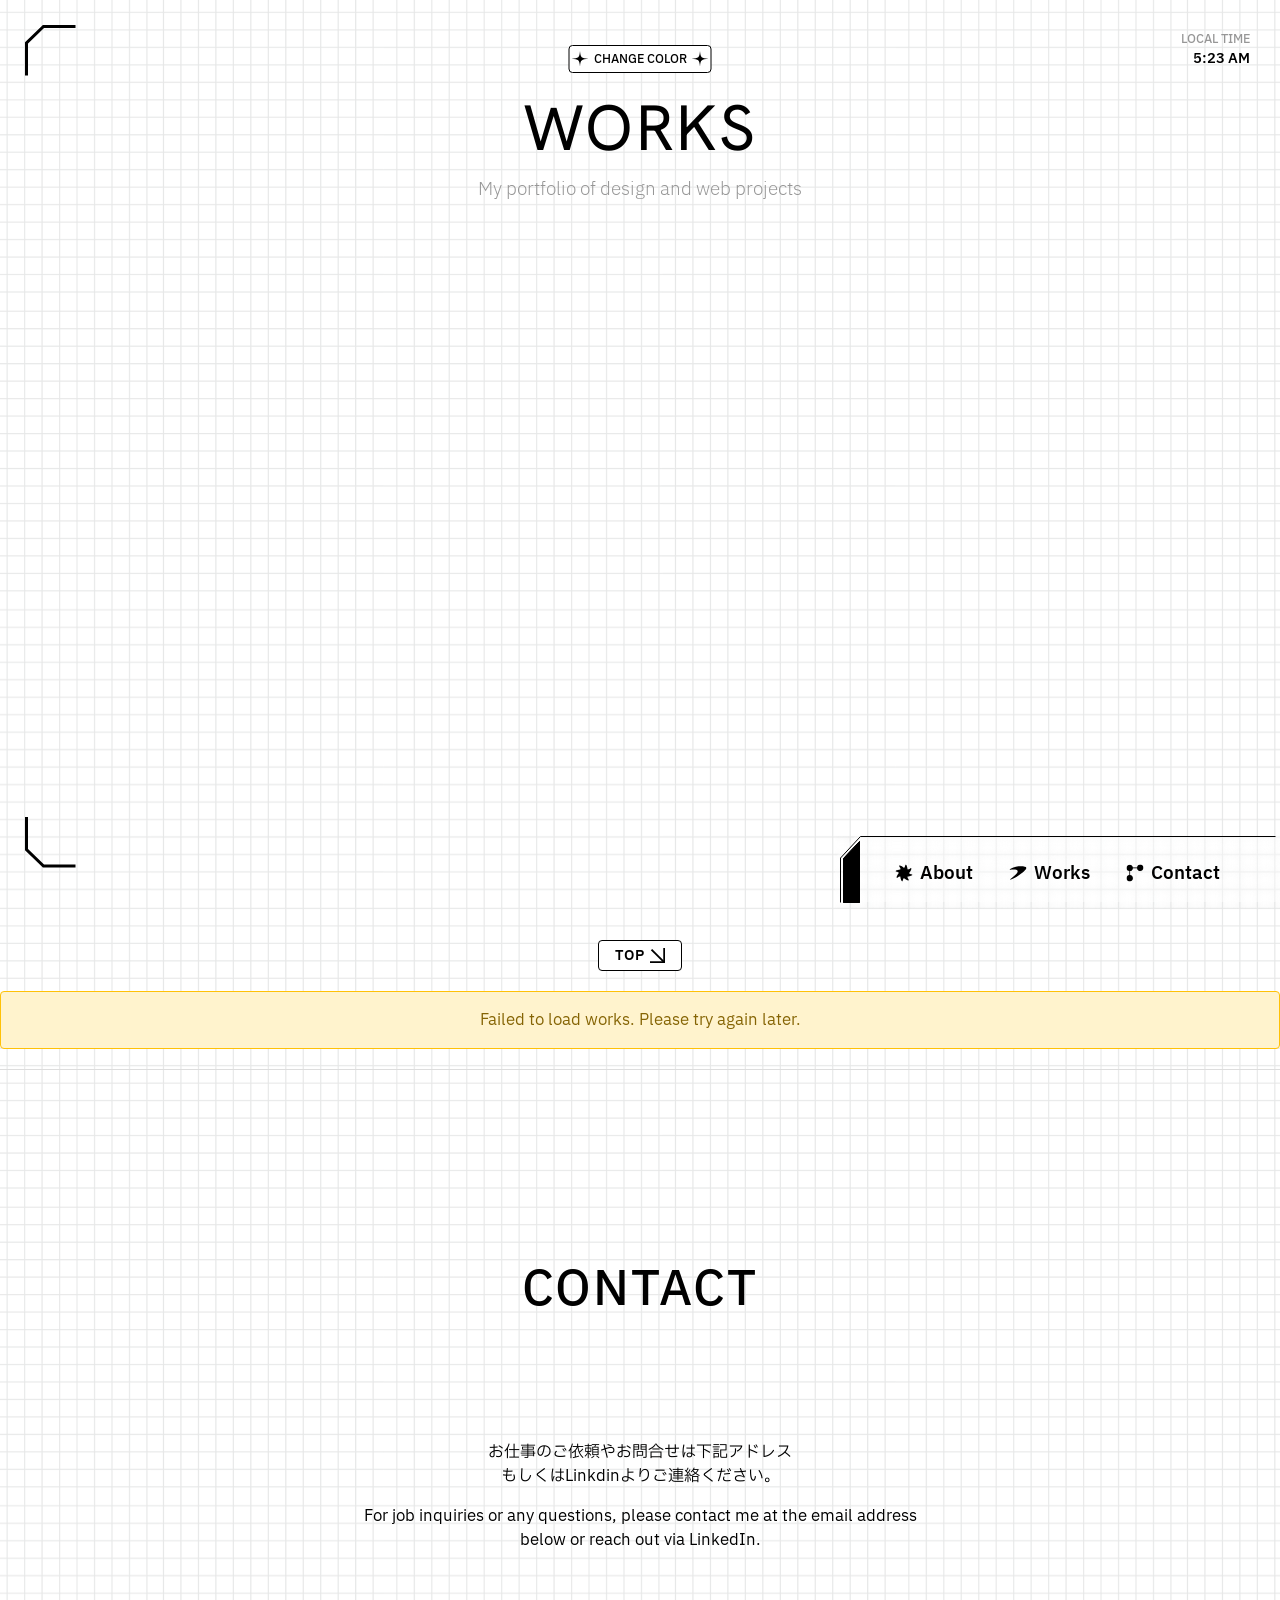
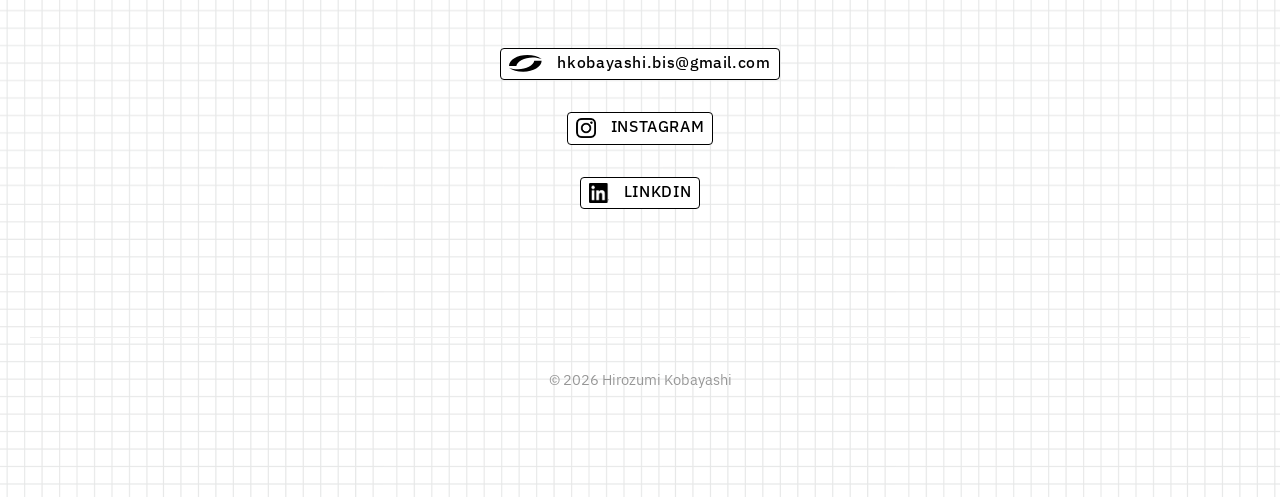
==== commit 4888c9c2: "りんくどいん修正" ====
--- a/archive.html
+++ b/archive.html
@@ -181,7 +181,7 @@
                             </a>
 
                             <!-- LinkedIn -->
-                            <a href="www.linkedin.com/in/zumi3132" class="link-box linkedin-link" target="_blank"
+                            <a href="https://www.linkedin.com/in/zumi3132/" class="link-box linkedin-link" target="_blank"
                                 rel="noopener noreferrer">
                                 <figure class="icon-box">
                                     <div class="icon-shadow"></div>
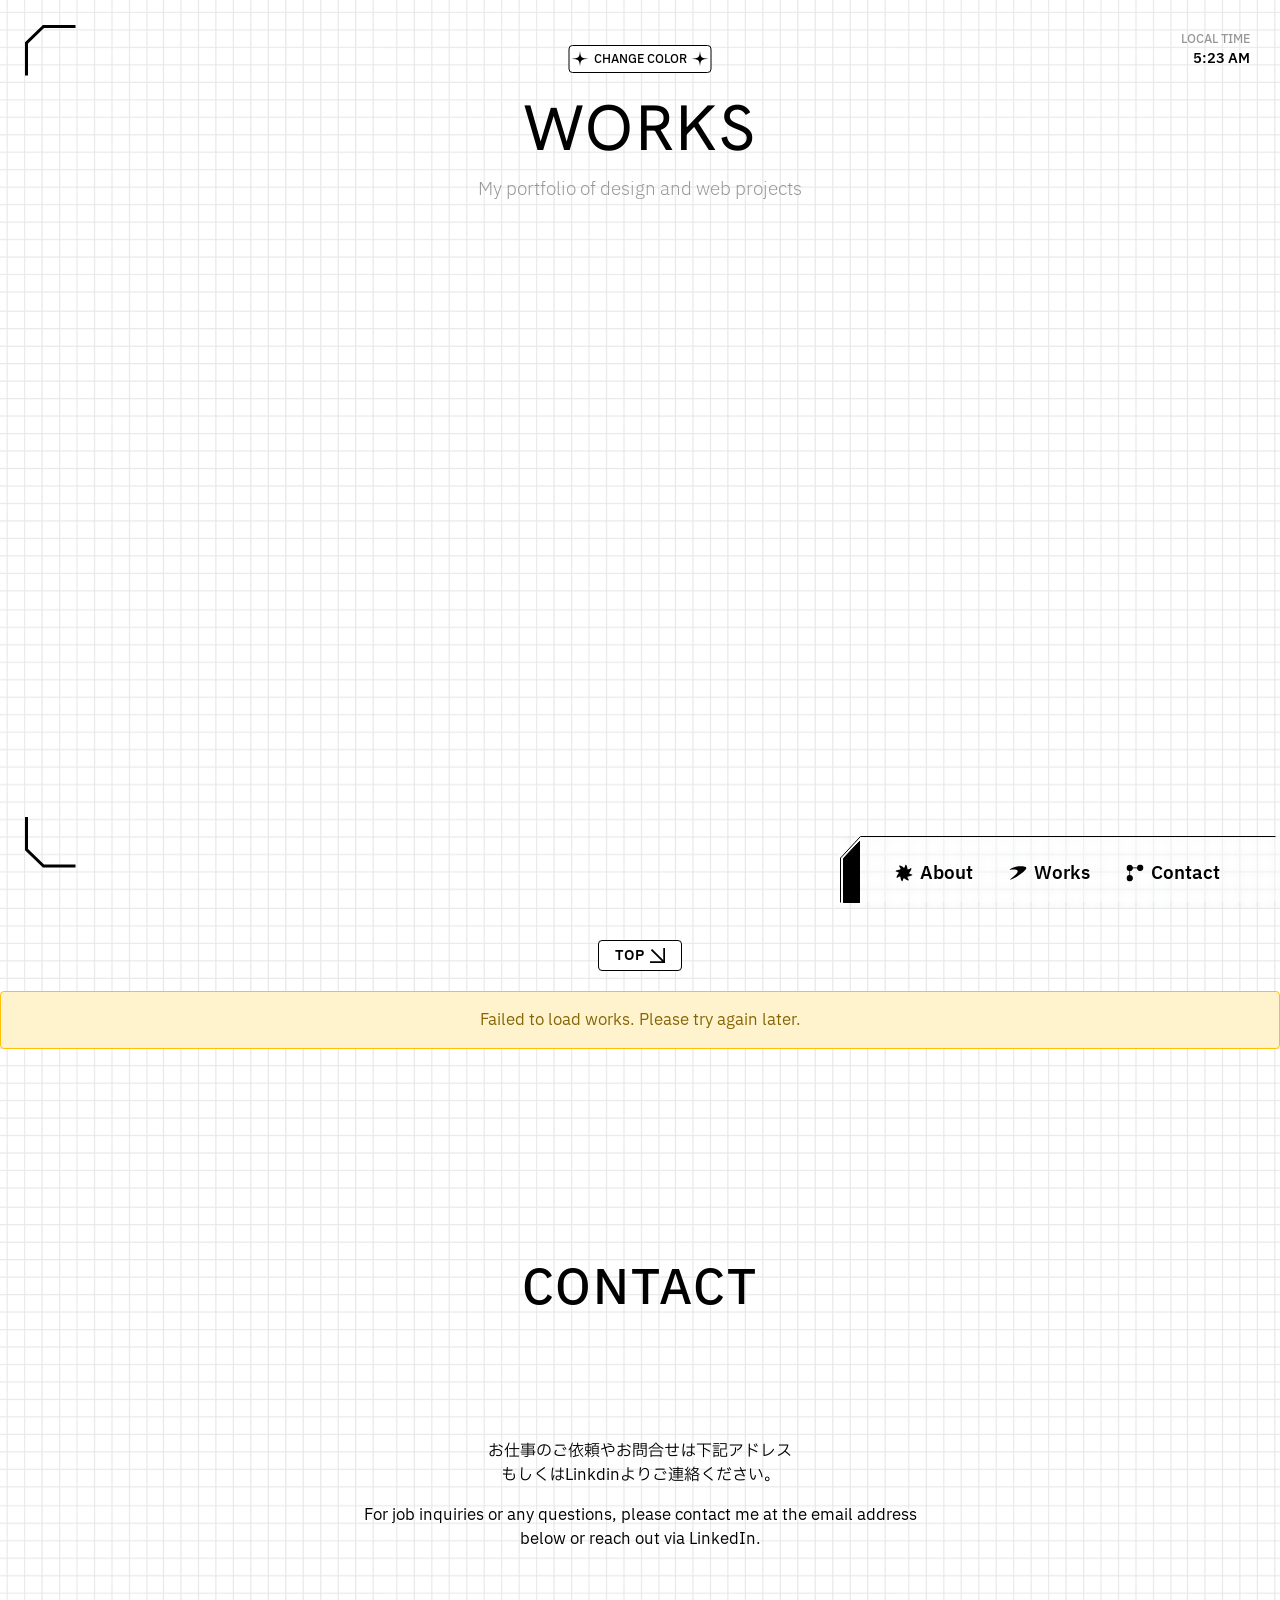
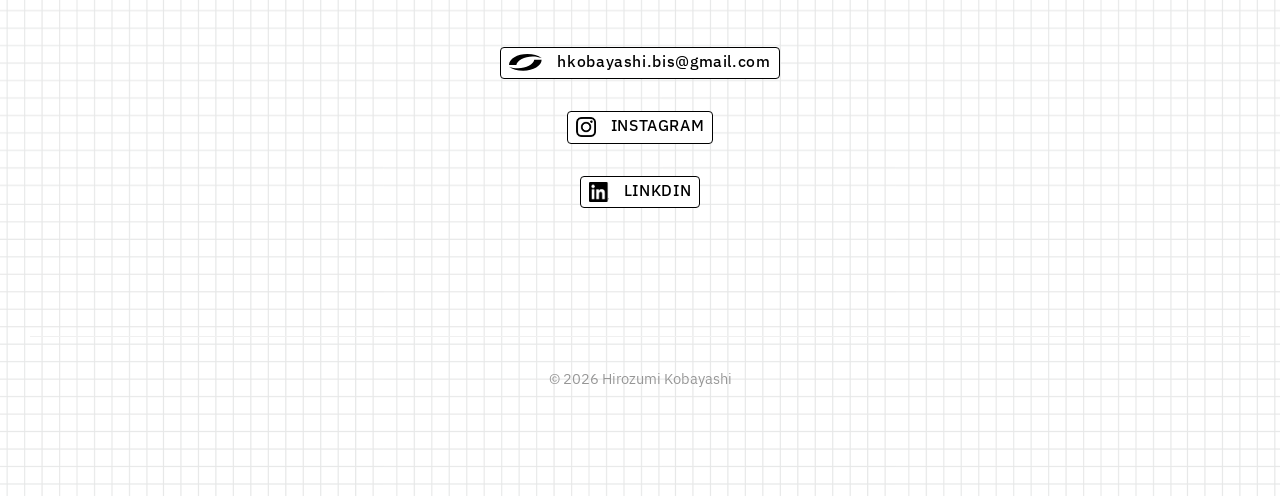
==== commit 29d20ea3: "レスポンシブ対応" ====
--- a/archive.html
+++ b/archive.html
@@ -126,7 +126,7 @@
             </div>
             </section>
              <div class="link-wrapper" style="justify-content: center;">
-                    <a href="./index.html" class="link-btn" target="_blank" rel="noopener noreferrer">
+                    <a href="./index.html" class="link-btn">
                         <span>TOP</span><svg xmlns="http://www.w3.org/2000/svg" width="15" height="15"
                             viewBox="0 0 39 39" fill="none">
                             <path d="M37 0V37H0" stroke-width="5"></path>
--- a/assets/css/main.css
+++ b/assets/css/main.css
@@ -22,7 +22,7 @@
   right: 0;
   background: transparent;
   z-index: 1000;
-  padding: 0 ;
+  padding: 0;
 }
 
 .header-container {
@@ -166,7 +166,7 @@
 #btn-toggle path {
   fill: var(--color-primary);
 }
-#btn-toggle :hover{
+#btn-toggle :hover {
   color: var(--color-secondary);
 }
 #btn-toggle :hover path {
@@ -181,6 +181,18 @@
 }
 #btn-toggle.active :hover path {
   fill: var(--color-primary);
+}
+@media only screen and (max-width: 980px) {
+  .header-bg{
+    opacity: 0;
+  }
+  #btn-toggle {
+    font-size: 10px;
+  }
+  #btn-toggle svg {
+    width: 12px;
+    height: 12px;
+}
 }
 /* Hero Section */
 .hero-section {
@@ -300,6 +312,15 @@
   letter-spacing: 0.05em;
   color: #aaa;
   min-height: 1em;
+}
+
+@media only screen and (max-width: 980px) {
+  .hero-subtitle{
+    margin-bottom: 10px;
+  }
+  .shadow-wrapper:has(.compass-box) {
+    display: none;
+  }
 }
 .scroll-btn {
   display: inline-flex;
@@ -317,7 +338,6 @@
   font-weight: 600;
   line-height: normal;
   letter-spacing: -0.22px;
-
 }
 .scroll-btn path,
 .scroll-btn line {
@@ -332,7 +352,7 @@
   top: 20%;
   right: 30px;
 }
-.hero-left-bottom{
+.hero-left-bottom {
   width: 40%;
 }
 .shadow-wrapper:has(.intro-txt) {
@@ -361,9 +381,11 @@
 .intro-txt .box-inner {
   padding: 12px 12px 17px 12px;
 }
-.intro-txt .box-inner p{
+.intro-txt .box-inner p {
   overflow: hidden;
-   animation: typing 2s steps(11), typingEffect .5s step-end infinite alternate;
+  animation:
+    typing 2s steps(11),
+    typingEffect 0.5s step-end infinite alternate;
 }
 
 /* 影 */
@@ -389,10 +411,22 @@
   height: auto;
   aspect-ratio: 1 / 1;
   background: url("../images/close-b.png") no-repeat center center / contain;
-   background-color: var(--color-primary);
+  background-color: var(--color-primary);
   z-index: 3;
 }
-
+@media only screen and (max-width: 980px) {
+  .card-shadow#no1 {
+    width: 85%;
+    position: relative;
+    top: auto;
+    right: auto;
+    transform: none;
+    margin: 20px auto 0;
+  }
+  .scroll-btn {
+    display: none;
+  }
+}
 
 /* 黒い細ボーダー */
 .card-border-outer {
@@ -410,11 +444,10 @@
     4.5% 98%,
     0 89%
   );
-   --ease-out-cubic: cubic-bezier(0.33, 1, 0.68, 1);
+  --ease-out-cubic: cubic-bezier(0.33, 1, 0.68, 1);
 
   transition: rotate 0.2s var(--ease-out-cubic);
 }
-
 
 /* 白い太ボーダー */
 .card-border-inner {
@@ -436,7 +469,7 @@
   height: 100%;
   object-fit: cover;
 }
-.card-content .transparent{
+.card-content .transparent {
   background:
     repeating-radial-gradient(#000 0 0.0001%, var(--color-secondary) 0 0.0002%)
       50% 0/2500px 2500px,
@@ -454,21 +487,21 @@
       60% 50%;
   }
 }
-.shadow-wrapper::before{
+.shadow-wrapper::before {
   content: "";
-    position: absolute;
-    top: 0;
-    right: 0;
-    height: 19px;
-    aspect-ratio: 1 / 1;
-    background: url("../images/close-b.png") no-repeat center center / contain;
-    background-color: var(--color-primary);
-    z-index: 3;
+  position: absolute;
+  top: 0;
+  right: 0;
+  height: 19px;
+  aspect-ratio: 1 / 1;
+  background: url("../images/close-b.png") no-repeat center center / contain;
+  background-color: var(--color-primary);
+  z-index: 3;
 }
 .shadow-wrapper:has(.meter-container) {
-    position: absolute;
-    bottom:34%;
-    right: 50px;
+  position: absolute;
+  bottom: 34%;
+  right: 50px;
 }
 .meter-container {
   width: 166px;
@@ -489,7 +522,7 @@
   padding: 0.4rem 0 0.5rem;
   width: 90%;
   margin: 0 auto;
-      border-bottom: 1px solid var(--color-primary);
+  border-bottom: 1px solid var(--color-primary);
 }
 .row:last-child {
   border-bottom: 1.5px solid var(--color-text-primary);
@@ -591,17 +624,16 @@
   overflow: hidden;
   position: relative;
 }
-.image-shadow{
+.image-shadow {
   background-color: var(--color-primary);
   width: 100%;
   height: 100%;
   position: absolute;
   top: 0;
   left: 0;
-  mix-blend-mode:lighten;
+  mix-blend-mode: lighten;
   opacity: 0.8;
 }
-
 
 .about-image {
   width: 100%;
@@ -790,7 +822,6 @@
   margin-top: 40px;
   width: 100%;
 }
-
 
 .portfolio-gallery,
 .portfolio-grid {
@@ -880,7 +911,6 @@
 
 /* Footer */
 .site-footer {
-  border-top: 1px solid #ddd;
   padding: 96px 30px 10px;
 }
 
@@ -930,7 +960,7 @@
   gap: 32px;
   width: auto;
 }
-.contact-links a svg path{
+.contact-links a svg path {
   fill: var(--color-primary);
 }
 
@@ -1064,45 +1094,59 @@
   color: var(--color-primary);
 }
 
-/* Responsive Design */
-@media (max-width: 1024px) {
-  .hero-container,
-  .portfolio-gallery,
-  .portfolio-grid,
-  .related-works-grid {
-    grid-template-columns: 1fr;
-  }
-
-  .about-content {
-    grid-template-columns: 1fr;
-  }
-
-  h1 {
-    font-size: 80px;
-  }
-
-  .hero-title {
-    font-size: 100px;
-  }
-
-  h2 {
-    font-size: 48px;
-  }
-}
-
-@media (max-width: 768px) {
+@media screen and (max-width: 980px) {
+  .label{
+    font-size: 10px;
+  }
+  .screen-frame{
+    left: 10px;
+  }
+  .screen-frame.top{
+    top: 10px;
+  }
+  .screen-frame.bottom{
+    display: none;
+  }
+  .contact-header h2{
+    font-size: 36px;
+    letter-spacing: 1.44px;
+    margin-bottom: 0px;
+  }
+  .contact-header{
+    margin-bottom: 24px;
+  }
   .site-header {
-    padding: 20px;
-  }
-
+    padding:0;
+    left: 0;
+    bottom:2dvh;
+  }
+.header-border svg{
+  display: none;
+}
   .header-container {
     flex-direction: column;
-    gap: 20px;
+  }
+  .site-nav{
+    width: 100%;
+     position: static;
+     transform: none;
+     justify-content: center;
   }
 
   .nav-menu {
-    gap: 20px;
-    font-size: 14px;
+    gap: 14px;
+  }
+  /* .nav-link {
+    font-size: 14px!important;
+  } */
+  .nav-item{
+    background-color: var(--color-secondary);
+    padding: 3px 10px;
+    border: 1px solid var(--color-primary);
+    border-radius: 4px;
+  }
+  .nav-item a svg{
+    display: flex;
   }
 
   .hero-section {
@@ -1112,38 +1156,76 @@
 
   .hero-container {
     gap: 32px;
-    padding: 0 20px;
+    padding: 0 30px;
+    width: 100%;
+    grid-template-columns: 1fr;
+    height: auto;
+  }
+  .hero-left {
+    width: 100%;
   }
 
   .hero-title {
-    font-size: 60px;
+    font-size: 36px;
+    margin-bottom: 10px;
   }
 
   .hero-subtitle h2 {
-    font-size: 32px;
-    letter-spacing: 1.28px;
+    font-size: 24px;
+    white-space: nowrap;
+  }
+  .hero-left-bottom {
+    display: none;
+  }
+  .shadow-wrapper:has(.intro-txt){
+    width: 60%;
+  }
+
+.shadow-wrapper:has(.meter-container) {
+  display: none;
+  }
+  .meter-container {
+    width: 120px;
+    height: auto;
+  }
+  .shadow-wrapper:has(.monster-container) {
+    display: none;
+  }
+  .shadow-wrapper:has(.scope-wrap){
+    display: none;
+  }
+  .monster-container {
+    width: 80px!important;
+    height: 100px!important;
+  }
+  .speech{
+    font-size: 10px!important;
+    margin-top: 8px!important;
   }
 
   .about-section {
-    padding: 48px 20px;
+    padding: 48px 10px 48px 0px;
   }
 
   .about-wrapper {
-    padding: 0 20px;
+    padding: 0;
   }
 
   .about-title {
-    font-size: 48px;
-    letter-spacing: 1.92px;
     margin-bottom: 48px;
   }
-
+.about-profile{
+    grid-template-columns: 1fr;
+    gap: 32px;
+}
   .about-content {
     grid-template-columns: 1fr;
     gap: 32px;
     align-items: center;
   }
-
+.language-toggle{
+    flex-direction: row;
+}
   .about-image-container {
     margin: 0 auto;
   }
@@ -1190,7 +1272,7 @@
   }
 }
 
-@media (max-width: 480px) {
+@media only screen and (max-width: 480px) {
   .hero-title {
     font-size: 40px;
   }
@@ -1220,8 +1302,10 @@
   }
 
   .profile-header {
-    flex-direction: column;
-    align-items: flex-start;
+    flex-direction:row;
+     gap: 16px;
+     justify-content: space-between;
+     width: 100%;
   }
 
   .metadata-label {
@@ -1233,8 +1317,9 @@
   }
 
   .lang-btn {
-    font-size: 11px;
-    padding: 5px 10px;
+    font-size: 12px;
+    padding: 3px 10px;
+    width: auto;
   }
 
   .profile-text {
@@ -1254,10 +1339,6 @@
 
   .nav-link {
     font-size: 14px;
-  }
-
-  .header-container {
-    padding: 0 20px;
   }
 }
 
@@ -1326,7 +1407,8 @@
   opacity: 0;
   transition: opacity 0.2s ease-in-out;
   z-index: 1;
-  filter: brightness(105%) contrast(90%) hue-rotate(25deg) opacity(99%) saturate(109%);
+  filter: brightness(105%) contrast(90%) hue-rotate(25deg) opacity(99%)
+    saturate(109%);
 }
 
 .slide.active {
@@ -1338,58 +1420,74 @@
   width: 100%;
   height: 100%;
   object-fit: cover;
-  aspect-ratio: 487	/306;
+  aspect-ratio: 487 /306;
 }
 .shadow-wrapper:has(.scope-wrap) {
-    position: absolute;
-    width: 15%;
-    max-width: 250px;
-    bottom: 11%;
-    right: 30px;
-}
-.scope-wrap{
-    background:var(--color-primary);
-    display:flex;
-    flex-direction:column;
-    align-items:center;
-    justify-content:center;
-    clip-path: polygon(0 0, 100% 0, 100% 100%, 20px 100%, 0 calc(100% - 20px));
-    padding: 20px 1px 1px 1px;
-    position:relative;
-}
-  .screen{
-    position:relative;
-    width:100%;
-    max-width:640px;
-    aspect-ratio:640/390;
-    overflow:hidden;
-    background:var(--color-secondary);
-    clip-path: inherit;
-  }
-  canvas{position:absolute;inset:0;width:100%;height:100%;}
-  .readout-scope{
-    color:var(--color-secondary);
-    font-size:12px;
-    letter-spacing:0.1em;
-    animation:blk 3.5s step-end infinite;
-    text-align: center;
-    position: absolute;
-    left: 5%;
-    top:1%;
-  }
-  @keyframes blk{
-    0%,72%{opacity:1}
-    75%{opacity:0}
-    80%{opacity:1}
-    84%{opacity:0}
-    88%{opacity:1}
-  }
+  position: absolute;
+  width: 15%;
+  max-width: 250px;
+  bottom: 11%;
+  right: 30px;
+}
+.scope-wrap {
+  background: var(--color-primary);
+  display: flex;
+  flex-direction: column;
+  align-items: center;
+  justify-content: center;
+  clip-path: polygon(0 0, 100% 0, 100% 100%, 20px 100%, 0 calc(100% - 20px));
+  padding: 20px 1px 1px 1px;
+  position: relative;
+}
+.screen {
+  position: relative;
+  width: 100%;
+  max-width: 640px;
+  aspect-ratio: 640/390;
+  overflow: hidden;
+  background: var(--color-secondary);
+  clip-path: inherit;
+}
+canvas {
+  position: absolute;
+  inset: 0;
+  width: 100%;
+  height: 100%;
+}
+.readout-scope {
+  color: var(--color-secondary);
+  font-size: 12px;
+  letter-spacing: 0.1em;
+  animation: blk 3.5s step-end infinite;
+  text-align: center;
+  position: absolute;
+  left: 5%;
+  top: 1%;
+}
+@keyframes blk {
+  0%,
+  72% {
+    opacity: 1;
+  }
+  75% {
+    opacity: 0;
+  }
+  80% {
+    opacity: 1;
+  }
+  84% {
+    opacity: 0;
+  }
+  88% {
+    opacity: 1;
+  }
+}
 /* * モンスターの基本設定 */
 .shadow-wrapper:has(.monster-container) {
-    width: 112px;
+  width: 112px;
 }
 .monster-container {
-   width: 112px;
+  width: 112px;
   height: 140px;
   display: flex;
   flex-direction: column;
@@ -1407,7 +1505,7 @@
   clip-path: inherit; /* 同じ形にする */
   position: relative;
 }
-.speech{
+.speech {
   margin: 15px auto 0;
   text-align: center;
   font-size: 13px;
@@ -1416,7 +1514,11 @@
 :root {
   --px-size: 5px; /* 1ピクセルの大きさ */
 }
-
+@media only screen and (max-width: 980px) {
+  :root {
+    --px-size: 3px; /* 小さい画面ではピクセルサイズを小さく */
+  }
+}
 .pixel-monster {
   position: absolute;
   bottom: 40%;
@@ -1433,8 +1535,8 @@
     calc(var(--px-size) * 3) calc(var(--px-size) * 1) var(--color-primary),
     calc(var(--px-size) * 6) 0 var(--color-primary),
     calc(var(--px-size) * 6) calc(var(--px-size) * 1) var(--color-primary),
-    /* 胴体 */
-    calc(var(--px-size) * 1) calc(var(--px-size) * 2) var(--color-primary),
+    /* 胴体 */ calc(var(--px-size) * 1) calc(var(--px-size) * 2)
+      var(--color-primary),
     calc(var(--px-size) * 2) calc(var(--px-size) * 2) var(--color-primary),
     calc(var(--px-size) * 3) calc(var(--px-size) * 2) var(--color-primary),
     calc(var(--px-size) * 4) calc(var(--px-size) * 2) var(--color-primary),
@@ -1442,17 +1544,19 @@
     calc(var(--px-size) * 6) calc(var(--px-size) * 2) var(--color-primary),
     calc(var(--px-size) * 7) calc(var(--px-size) * 2) var(--color-primary),
     calc(var(--px-size) * 8) calc(var(--px-size) * 2) var(--color-primary),
-    /* 目の列：白い目を2個配置 */
-    calc(var(--px-size) * 1) calc(var(--px-size) * 3) var(--color-primary),
-    calc(var(--px-size) * 2) calc(var(--px-size) * 3) var(--color-secondary),  /* 左目 */
-    calc(var(--px-size) * 3) calc(var(--px-size) * 3) var(--color-primary),
+    /* 目の列：白い目を2個配置 */ calc(var(--px-size) * 1)
+      calc(var(--px-size) * 3) var(--color-primary),
+    calc(var(--px-size) * 2) calc(var(--px-size) * 3) var(--color-secondary),
+    /* 左目 */ calc(var(--px-size) * 3) calc(var(--px-size) * 3)
+      var(--color-primary),
     calc(var(--px-size) * 4) calc(var(--px-size) * 3) var(--color-primary),
     calc(var(--px-size) * 5) calc(var(--px-size) * 3) var(--color-primary),
     calc(var(--px-size) * 6) calc(var(--px-size) * 3) var(--color-primary),
-    calc(var(--px-size) * 7) calc(var(--px-size) * 3) var(--color-secondary),  /* 右目 */
-    calc(var(--px-size) * 8) calc(var(--px-size) * 3) var(--color-primary),
-    /* 口の上の列 */
-    calc(var(--px-size) * 1) calc(var(--px-size) * 4) var(--color-primary),
+    calc(var(--px-size) * 7) calc(var(--px-size) * 3) var(--color-secondary),
+    /* 右目 */ calc(var(--px-size) * 8) calc(var(--px-size) * 3)
+      var(--color-primary),
+    /* 口の上の列 */ calc(var(--px-size) * 1) calc(var(--px-size) * 4)
+      var(--color-primary),
     calc(var(--px-size) * 2) calc(var(--px-size) * 4) var(--color-primary),
     calc(var(--px-size) * 3) calc(var(--px-size) * 4) var(--color-primary),
     calc(var(--px-size) * 4) calc(var(--px-size) * 4) var(--color-primary),
@@ -1460,17 +1564,18 @@
     calc(var(--px-size) * 6) calc(var(--px-size) * 4) var(--color-primary),
     calc(var(--px-size) * 7) calc(var(--px-size) * 4) var(--color-primary),
     calc(var(--px-size) * 8) calc(var(--px-size) * 4) var(--color-primary),
-    /* 口のある最下層 */
-    calc(var(--px-size) * 1) calc(var(--px-size) * 5) var(--color-primary),
+    /* 口のある最下層 */ calc(var(--px-size) * 1) calc(var(--px-size) * 5)
+      var(--color-primary),
     calc(var(--px-size) * 2) calc(var(--px-size) * 5) var(--color-primary),
     calc(var(--px-size) * 3) calc(var(--px-size) * 5) var(--color-primary),
-    calc(var(--px-size) * 4) calc(var(--px-size) * 5) #fff, /* 口の空白（白） */
-    calc(var(--px-size) * 5) calc(var(--px-size) * 5) #fff, /* 口の空白（白） */
-    calc(var(--px-size) * 6) calc(var(--px-size) * 5) var(--color-primary),
+    calc(var(--px-size) * 4) calc(var(--px-size) * 5) #fff,
+    /* 口の空白（白） */ calc(var(--px-size) * 5) calc(var(--px-size) * 5) #fff,
+    /* 口の空白（白） */ calc(var(--px-size) * 6) calc(var(--px-size) * 5)
+      var(--color-primary),
     calc(var(--px-size) * 7) calc(var(--px-size) * 5) var(--color-primary),
     calc(var(--px-size) * 8) calc(var(--px-size) * 5) var(--color-primary),
-      /* 最下層 */
-    calc(var(--px-size) * 0) calc(var(--px-size) * 6) var(--color-primary),
+    /* 最下層 */ calc(var(--px-size) * 0) calc(var(--px-size) * 6)
+      var(--color-primary),
     calc(var(--px-size) * 1) calc(var(--px-size) * 6) var(--color-primary),
     calc(var(--px-size) * 2) calc(var(--px-size) * 6) var(--color-primary),
     calc(var(--px-size) * 3) calc(var(--px-size) * 6) var(--color-primary),
@@ -1480,8 +1585,8 @@
     calc(var(--px-size) * 7) calc(var(--px-size) * 6) var(--color-primary),
     calc(var(--px-size) * 8) calc(var(--px-size) * 6) var(--color-primary),
     calc(var(--px-size) * 9) calc(var(--px-size) * 6) var(--color-primary),
-  /* 最下層 */
-    calc(var(--px-size) * 0) calc(var(--px-size) * 7) var(--color-primary),
+    /* 最下層 */ calc(var(--px-size) * 0) calc(var(--px-size) * 7)
+      var(--color-primary),
     calc(var(--px-size) * 1) calc(var(--px-size) * 7) var(--color-primary),
     calc(var(--px-size) * 2) calc(var(--px-size) * 7) var(--color-primary),
     calc(var(--px-size) * 3) calc(var(--px-size) * 7) var(--color-primary),
@@ -1497,12 +1602,12 @@
 
 /* ポコポコ（2コマ）の動き */
 @keyframes pogo {
-  0%, 100% {
+  0%,
+  100% {
     transform: translateY(0) scale(1);
   }
   50% {
     /* 2コマ目で少し浮いて、少し縮む「ポコッ」とした動き */
     transform: translateY(calc(var(--px-size) * -1)) scale(1.02, 0.97);
-
-  }
-}+  }
+}
--- a/assets/css/archive.css
+++ b/assets/css/archive.css
@@ -170,13 +170,13 @@
    ===================== */
 
 /* タブレット（768px以下） */
-@media (max-width: 768px) {
+@media (max-width: 980px) {
   .archive-section {
     padding: 64px 0;
   }
 
   .archive-container {
-    padding: 0 20px;
+    padding: 0 10%;
   }
 
   .archive-header h1 {
@@ -190,8 +190,8 @@
 
   /* グリッドを2カラムに */
   .works-grid {
-    grid-template-columns: repeat(2, 1fr);
-    gap: 30px;
+    grid-template-columns: repeat(1, 1fr);
+    gap: 50px;
   }
 
   .archive-header {
@@ -206,7 +206,7 @@
   }
 
   .archive-container {
-    padding: 0 16px;
+    padding: 0 8%;
   }
 
   .archive-header h1 {
@@ -220,8 +220,7 @@
 
   /* グリッドを1カラムに */
   .works-grid {
-    grid-template-columns: 1fr;
-    gap: 20px;
+      grid-template-columns: repeat(1, 1fr);
   }
 
   .archive-header {
@@ -229,7 +228,7 @@
   }
 
   .works-card-title {
-    font-size: 18px;
+    font-size: 14px;
   }
 
   .works-card-role {
